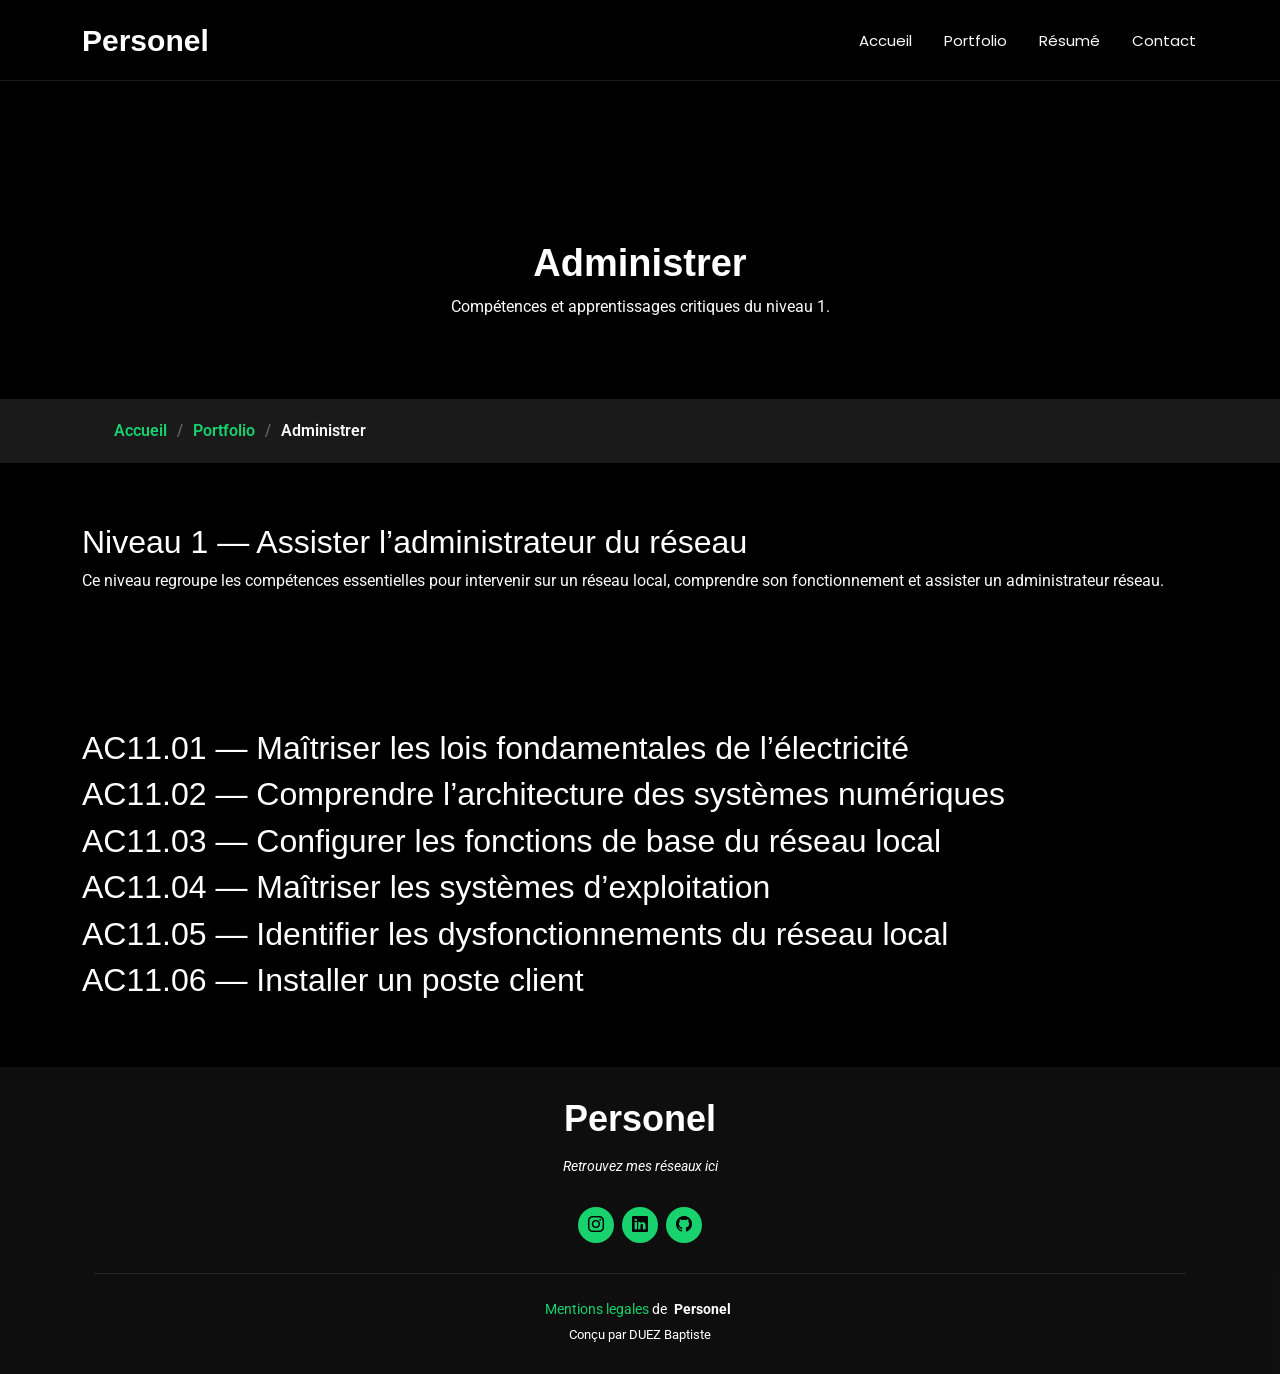
==== administrer.html @ 4b0903d9 "mise en page de administre" ====
<!DOCTYPE html>
<html lang="fr">

<head>
  <meta charset="utf-8" />
  <meta content="width=device-width, initial-scale=1.0" name="viewport" />
  <title>Administrer - Personel</title>
  <meta name="description" content="Administrer du site Personal" />
  <meta name="keywords" content="Administrer, legal, personal" />

  <!-- Favicons -->
  <link href="assets/img/favicon.png" rel="icon" />
  <link href="assets/img/apple-touch-icon.png" rel="apple-touch-icon" />

  <!-- Fonts -->
  <link href="https://fonts.googleapis.com" rel="preconnect" />
  <link href="https://fonts.gstatic.com" rel="preconnect" crossorigin />
  <link
    href="https://fonts.googleapis.com/css2?family=Roboto:ital,wght@0,100;0,300;0,400;0,500;0,700;0,900;1,100;1,300;1,400;1,500;1,700;1,900&family=Poppins:ital,wght@0,100;0,200;0,300;0,400;0,500;0,600;0,700;0,800;0,900&display=swap"
    rel="stylesheet"
  />

  <!-- Vendor CSS Files -->
  <link href="assets/vendor/bootstrap/css/bootstrap.min.css" rel="stylesheet" />
  <link href="assets/vendor/bootstrap-icons/bootstrap-icons.css" rel="stylesheet" />
  <link href="assets/vendor/aos/aos.css" rel="stylesheet" />
  <link href="assets/vendor/swiper/swiper-bundle.min.css" rel="stylesheet" />
  <link href="assets/vendor/glightbox/css/glightbox.min.css" rel="stylesheet" />

  <!-- Main CSS File -->
  <link href="assets/css/main.css" rel="stylesheet" />
</head>

<body class="starter-page-page">
  <header id="header" class="header d-flex align-items-center fixed-top">
    <div class="container-fluid container-xl position-relative d-flex align-items-center justify-content-between">
      <a href="index.html" class="logo d-flex align-items-center">
        <!-- <img src="assets/img/logo.webp" alt=""> -->
        <h1 class="sitename">Personel</h1>
      </a>

      <nav id="navmenu" class="navmenu">
        <ul>
          <li><a href="index.html">Accueil</a></li>
          <li><a href="portfolio1.html">Portfolio</a></li>
          <li><a href="resume.html">Résumé</a></li>         
          <li><a href="contact.html">Contact</a></li>

        </ul>
        <i class="mobile-nav-toggle d-xl-none bi bi-list"></i>
      </nav>
    </div>
  </header>

<main class="main" style="margin-top: 80px;">
  <div class="page-title" data-aos="fade">
    <div class="heading">
      <div class="container">
        <div class="row d-flex justify-content-center text-center">
          <div class="col-lg-8">
            <h1>Administrer</h1>
            <p class="mb-0">
              Compétences et apprentissages critiques du niveau 1.
            </p>
          </div>
        </div>
      </div>
    </div>

    <nav class="breadcrumbs">
      <div class="container">
        <ol>
          <li><a href="index.html">Accueil</a></li>
          <li><a href="portfolio1.html">Portfolio</a></li>
          <li class="current">Administrer</li>
        </ol>
      </div>
    </nav>
  </div>

  <div class="container">

    <!-- NIVEAU -->
    <div class="section">
      <h2>Niveau 1 — Assister l’administrateur du réseau</h2>
      <p>
        Ce niveau regroupe les compétences essentielles pour intervenir sur un réseau local,
        comprendre son fonctionnement et assister un administrateur réseau.
      </p>
    </div>

    <!-- AC11.01 -->
    <div class="section">
      <h2 class="ac-title" data-target="ac11-01">AC11.01 — Maîtriser les lois fondamentales de l’électricité</h2>
      <div id="ac11-01" class="ac-content">
  <div class="row">
    <div class="col-md-4 mb-3">
      <div style="background:#343434;color:white;padding:20px;border-radius:12px;">
        <h5>⚡ Ce que j’ai fait</h5>
        <p>Étude des lois d’Ohm et de Kirchhoff en TP avec multimètre.</p>
      </div>
    </div>
    <div class="col-md-4 mb-3">
      <div style="background:#343434;color:white;padding:20px;border-radius:12px;">
        <h5>🛠️ Comment je l'ai fait ?</h5>
        <p>Manipulations en TP + exercices pratiques.</p>
      </div>
    </div>
    <div class="col-md-4 mb-3">
      <div style="background:#343434;color:white;padding:20px;border-radius:12px;">
        <h5>🎯 Pourquoi je l'ai fait ?</h5>
        <p>Comprendre les bases électriques des équipements réseau.</p>
      </div>
    </div>
    <div class="col-md-4 mb-3">
      <div style="background:#343434;color:white;padding:20px;border-radius:12px;">
        <h5>⚠️ Mes difficultés</h5>
        <p>Unités et circuits complexes.</p>
      </div>
    </div>
    <div class="col-md-4 mb-3">
      <div style="background:#343434;color:white;padding:20px;border-radius:12px;">
        <h5>💡 Ce que j'ai appris</h5>
        <p>Faire plus de schémas avant les mesures.</p>
      </div>
    </div>
    <div class="col-md-4 mb-3">
      <div style="background:#343434 ;color:white;padding:20px;border-radius:12px;">
        <h5>🔄 Amélioration</h5>
        <p>Faire plus de schémas avant les mesures.</p>
      </div>
    </div>
  </div>
</div>
      <h2 class="ac-title" data-target="ac11-02">AC11.02 — Comprendre l’architecture des systèmes numériques</h2>
      <div id="ac11-02" class="ac-content">
        <div class="row">
    <div class="col-md-4 mb-3">
      <div style="background:#343434;color:white;padding:20px;border-radius:12px;">
        <h5>⚡ Ce que j’ai fait</h5>
        <p>Étude des lois d’Ohm et de Kirchhoff en TP avec multimètre.</p>
      </div>
    </div>
    <div class="col-md-4 mb-3">
      <div style="background:#343434;color:white;padding:20px;border-radius:12px;">
        <h5>🛠️ Comment je l'ai fait ?</h5>
        <p>Manipulations en TP + exercices pratiques.</p>
      </div>
    </div>
    <div class="col-md-4 mb-3">
      <div style="background:#343434;color:white;padding:20px;border-radius:12px;">
        <h5>🎯 Pourquoi je l'ai fait ?</h5>
        <p>Comprendre les bases électriques des équipements réseau.</p>
      </div>
    </div>
    <div class="col-md-4 mb-3">
      <div style="background:#343434;color:white;padding:20px;border-radius:12px;">
        <h5>⚠️ Mes difficultés</h5>
        <p>Unités et circuits complexes.</p>
      </div>
    </div>
    <div class="col-md-4 mb-3">
      <div style="background:#343434;color:white;padding:20px;border-radius:12px;">
        <h5>💡 Ce que j'ai appris</h5>
        <p>Faire plus de schémas avant les mesures.</p>
      </div>
    </div>
    <div class="col-md-4 mb-3">
      <div style="background:#343434 ;color:white;padding:20px;border-radius:12px;">
        <h5>🔄 Amélioration</h5>
        <p>Faire plus de schémas avant les mesures.</p>
      </div>
    </div>
  </div>
      </div>
       <h2 class="ac-title" data-target="ac11-03">AC11.03 — Configurer les fonctions de base du réseau local</h2>
      <div id="ac11-03" class="ac-content">
        <p>
          Configuration d’un réseau local simple : adressage IP, DHCP, DNS, switchs, VLANs et connectivité.
        </p>
      </div>
      <h2 class="ac-title" data-target="ac11-04">AC11.04 — Maîtriser les systèmes d’exploitation</h2>
      <div id="ac11-04" class="ac-content">
        <p>
          Comprendre les rôles fondamentaux des systèmes d’exploitation (Windows, Linux) pour les configurer
          et les administrer dans un contexte réseau.
        </p>
      </div>
      <h2 class="ac-title" data-target="ac11-05">AC11.05 — Identifier les dysfonctionnements du réseau local</h2>
      <div id="ac11-05" class="ac-content">
        <p>
          Diagnostiquer les problèmes courants : perte de connectivité, mauvaise configuration IP, panne matérielle,
          problème de câblage, etc.
        </p>
      </div>
      <h2 class="ac-title" data-target="ac11-06">AC11.06 — Installer un poste client</h2>
      <div id="ac11-06" class="ac-content">
        <p>
          Installation d’un OS, configuration réseau, intégration dans un domaine, installation des logiciels
          et rédaction d’une procédure claire.
        </p>
      </div>
    </div>
    </div>
  </div>
</main>



  <footer id="footer" class="footer dark-background">
    <div class="container">
      <h3 class="sitename">Personel</h3>
      <p>Retrouvez mes réseaux ici</p>
      <div class="social-links d-flex justify-content-center">

        <a href="https://www.instagram.com/bapt3340/?igsh=cGdwMTJibDRyNnVz&utm_source=qr"><i class="bi bi-instagram"></i></a>

        <a href="https://www.linkedin.com/in/baptiste-duez-33872a397/?skipRedirect=true"><i class="bi bi-linkedin"></i></a>

        <a href="https://github.com/baptiste-duez"><i class="bi bi-github"></i></a>

      </div>
      <div class="container">
        <div class="copyright">
          <span><a href="mention_legals.html">Mentions legales</a></span> de <strong class="px-1 sitename">Personel</strong>
        </div>
        <div class="credits">
         
          Conçu par DUEZ Baptiste 
        </div>
      </div>
    </div>
  </footer>

  <!-- Scroll Top -->
  <a href="#" id="scroll-top" class="scroll-top d-flex align-items-center justify-content-center"><i class="bi bi-arrow-up-short"></i></a>

  <!-- Preloader -->
  <div id="preloader"></div>

  <!-- Vendor JS Files -->
  <script src="assets/vendor/bootstrap/js/bootstrap.bundle.min.js"></script>
  <script src="assets/vendor/php-email-form/validate.js"></script>
  <script src="assets/vendor/aos/aos.js"></script>
  <script src="assets/vendor/typed.js/typed.umd.js"></script>
  <script src="assets/vendor/purecounter/purecounter_vanilla.js"></script>
  <script src="assets/vendor/waypoints/noframework.waypoints.js"></script>
  <script src="assets/vendor/swiper/swiper-bundle.min.js"></script>
  <script src="assets/vendor/glightbox/js/glightbox.min.js"></script>
  <script src="assets/vendor/imagesloaded/imagesloaded.pkgd.min.js"></script>
  <script src="assets/vendor/isotope-layout/isotope.pkgd.min.js"></script>

  <!-- Main JS File -->
  <script src="assets/js/main.js"></script>
  <script>
  document.querySelectorAll('.ac-title').forEach(title => {
    title.addEventListener('click', () => {
      const target = document.getElementById(title.dataset.target);

      // Ferme tous les autres
      document.querySelectorAll('.ac-content').forEach(content => {
        if (content !== target) content.style.display = 'none';
      });

      // Ouvre / ferme celui cliqué
      target.style.display = (target.style.display === 'block') ? 'none' : 'block';
    });
  });
</script>


</body>

</html>
---- assets/css/main.css ----
/**
* Template Name: Personal
* Template URL: https://bootstrapmade.com/personal-free-resume-bootstrap-template/
* Updated: Mar 05 2025 with Bootstrap v5.3.3
* Author: BootstrapMade.com
* License: https://bootstrapmade.com/license/
*/

/*--------------------------------------------------------------
# Font & Color Variables
# Help: https://bootstrapmade.com/color-system/
--------------------------------------------------------------*/
/* Fonts */
:root {
  --default-font: "Roboto",  system-ui, -apple-system, "Segoe UI", Roboto, "Helvetica Neue", Arial, "Noto Sans", "Liberation Sans", sans-serif, "Apple Color Emoji", "Segoe UI Emoji", "Segoe UI Symbol", "Noto Color Emoji";
  --heading-font: "Raleway",  sans-serif;
  --nav-font: "Poppins",  sans-serif;
}

/* Global Colors - The following color variables are used throughout the website. Updating them here will change the color scheme of the entire website */
:root { 
  --background-color: #000000; /* Background color for the entire website, including individual sections */
  --default-color: #fafafa; /* Default color used for the majority of the text content across the entire website */
  --heading-color: #ffffff; /* Color for headings, subheadings and title throughout the website */
  --accent-color: #18d26e; /* Accent color that represents your brand on the website. It's used for buttons, links, and other elements that need to stand out */
  --surface-color: #1a1a1a; /* The surface color is used as a background of boxed elements within sections, such as cards, icon boxes, or other elements that require a visual separation from the global background. */
  --contrast-color: #000000; /* Contrast color for text, ensuring readability against backgrounds of accent, heading, or default colors. */
}

/* Nav Menu Colors - The following color variables are used specifically for the navigation menu. They are separate from the global colors to allow for more customization options */
:root {
  --nav-color: #fafafa;  /* The default color of the main navmenu links */
  --nav-hover-color: #18d26e; /* Applied to main navmenu links when they are hovered over or active */
  --nav-mobile-background-color: #1a1a1a; /* Used as the background color for mobile navigation menu */
  --nav-dropdown-background-color: #1a1a1a; /* Used as the background color for dropdown items that appear when hovering over primary navigation items */
  --nav-dropdown-color: #fafafa; /* Used for navigation links of the dropdown items in the navigation menu. */
  --nav-dropdown-hover-color: #18d26e; /* Similar to --nav-hover-color, this color is applied to dropdown navigation links when they are hovered over. */
}

/* Color Presets - These classes override global colors when applied to any section or element, providing reuse of the sam color scheme. */

.light-background {
  --background-color: #1a1a1a;
  --surface-color: #343434;
}

.dark-background {
  --background-color: rgba(15, 15, 15, 0.975);
  --default-color: #ffffff;
  --heading-color: #ffffff;
  --surface-color: #292929f9;
  --contrast-color: #000000;
}

/* Smooth scroll */
:root {
  scroll-behavior: smooth;
}

/*--------------------------------------------------------------
# General Styling & Shared Classes
--------------------------------------------------------------*/
body {
  color: var(--default-color);
  background-color: var(--background-color);
  font-family: var(--default-font);
}

a {
  color: var(--accent-color);
  text-decoration: none;
  transition: 0.3s;
}

a:hover {
  color: color-mix(in srgb, var(--accent-color), transparent 25%);
  text-decoration: none;
}

h1,
h2,
h3,
h4,
h5,
h6 {
  color: var(--heading-color);
  font-family: var(--heading-font);
}

/* PHP Email Form Messages
------------------------------*/
.php-email-form .error-message {
  display: none;
  background: #df1529;
  color: #ffffff;
  text-align: left;
  padding: 15px;
  margin-bottom: 24px;
  font-weight: 600;
}

.php-email-form .sent-message {
  display: none;
  color: #ffffff;
  background: #059652;
  text-align: center;
  padding: 15px;
  margin-bottom: 24px;
  font-weight: 600;
}

.php-email-form .loading {
  display: none;
  background: var(--surface-color);
  text-align: center;
  padding: 15px;
  margin-bottom: 24px;
}

.php-email-form .loading:before {
  content: "";
  display: inline-block;
  border-radius: 50%;
  width: 24px;
  height: 24px;
  margin: 0 10px -6px 0;
  border: 3px solid var(--accent-color);
  border-top-color: var(--surface-color);
  animation: php-email-form-loading 1s linear infinite;
}

@keyframes php-email-form-loading {
  0% {
    transform: rotate(0deg);
  }

  100% {
    transform: rotate(360deg);
  }
}

/*--------------------------------------------------------------
# Global Header
--------------------------------------------------------------*/
.header {
  --background-color: rgba(0, 0, 0, 0);
  color: var(--default-color);
  background-color: var(--background-color);
  padding: 15px 0;
  transition: all 0.5s;
  z-index: 997;
}

.header .logo {
  line-height: 1;
}

.header .logo img {
  max-height: 32px;
  margin-right: 8px;
}

.header .logo h1 {
  font-size: 30px;
  margin: 0;
  font-weight: 700;
  color: var(--heading-color);
}

.scrolled .header {
  box-shadow: 0px 0 18px rgba(0, 0, 0, 0.1);
}

/* Global Header on Scroll
------------------------------*/
.scrolled .header {
  --background-color: rgba(0, 0, 0, 0.8);
}

/*--------------------------------------------------------------
# Navigation Menu
--------------------------------------------------------------*/
/* Desktop Navigation */
@media (min-width: 1200px) {
  .navmenu {
    padding: 0;
  }

  .navmenu ul {
    margin: 0;
    padding: 0;
    display: flex;
    list-style: none;
    align-items: center;
  }

  .navmenu li {
    position: relative;
  }

  .navmenu>ul>li {
    white-space: nowrap;
    padding: 15px 14px;
  }

  .navmenu>ul>li:last-child {
    padding-right: 0;
  }

  .navmenu a,
  .navmenu a:focus {
    color: var(--nav-color);
    font-size: 15px;
    padding: 0 2px;
    font-family: var(--nav-font);
    font-weight: 400;
    display: flex;
    align-items: center;
    justify-content: space-between;
    white-space: nowrap;
    transition: 0.3s;
    position: relative;
  }

  .navmenu a i,
  .navmenu a:focus i {
    font-size: 12px;
    line-height: 0;
    margin-left: 5px;
    transition: 0.3s;
  }

  .navmenu>ul>li>a:before {
    content: "";
    position: absolute;
    height: 2px;
    bottom: -6px;
    left: 0;
    background-color: var(--nav-hover-color);
    visibility: hidden;
    width: 0px;
    transition: all 0.3s ease-in-out 0s;
  }

  .navmenu a:hover:before,
  .navmenu li:hover>a:before,
  .navmenu .active:before {
    visibility: visible;
    width: 25px;
  }

  .navmenu li:hover>a,
  .navmenu .active,
  .navmenu .active:focus {
    color: var(--nav-hover-color);
  }

  .navmenu .dropdown ul {
    margin: 0;
    padding: 10px 0;
    background: var(--nav-dropdown-background-color);
    display: block;
    position: absolute;
    visibility: hidden;
    left: 14px;
    top: 130%;
    opacity: 0;
    transition: 0.3s;
    border-radius: 4px;
    z-index: 99;
    box-shadow: 0px 0px 30px rgba(0, 0, 0, 0.1);
  }

  .navmenu .dropdown ul li {
    min-width: 200px;
  }

  .navmenu .dropdown ul a {
    padding: 10px 20px;
    font-size: 15px;
    text-transform: none;
    color: var(--nav-dropdown-color);
  }

  .navmenu .dropdown ul a i {
    font-size: 12px;
  }

  .navmenu .dropdown ul a:hover,
  .navmenu .dropdown ul .active:hover,
  .navmenu .dropdown ul li:hover>a {
    color: var(--nav-dropdown-hover-color);
  }

  .navmenu .dropdown:hover>ul {
    opacity: 1;
    top: 100%;
    visibility: visible;
  }

  .navmenu .dropdown .dropdown ul {
    top: 0;
    left: -90%;
    visibility: hidden;
  }

  .navmenu .dropdown .dropdown:hover>ul {
    opacity: 1;
    top: 0;
    left: -100%;
    visibility: visible;
  }
}

/* Mobile Navigation */
@media (max-width: 1199px) {
  .mobile-nav-toggle {
    color: var(--nav-color);
    font-size: 28px;
    line-height: 0;
    margin-right: 10px;
    cursor: pointer;
    transition: color 0.3s;
  }

  .navmenu {
    padding: 0;
    z-index: 9997;
  }

  .navmenu ul {
    display: none;
    list-style: none;
    position: absolute;
    inset: 60px 20px 20px 20px;
    padding: 10px 0;
    margin: 0;
    border-radius: 6px;
    background-color: var(--nav-mobile-background-color);
    border: 1px solid color-mix(in srgb, var(--default-color), transparent 90%);
    box-shadow: none;
    overflow-y: auto;
    transition: 0.3s;
    z-index: 9998;
  }

  .navmenu a,
  .navmenu a:focus {
    color: var(--nav-dropdown-color);
    padding: 10px 20px;
    font-family: var(--nav-font);
    font-size: 17px;
    font-weight: 500;
    display: flex;
    align-items: center;
    justify-content: space-between;
    white-space: nowrap;
    transition: 0.3s;
  }

  .navmenu a i,
  .navmenu a:focus i {
    font-size: 12px;
    line-height: 0;
    margin-left: 5px;
    width: 30px;
    height: 30px;
    display: flex;
    align-items: center;
    justify-content: center;
    border-radius: 50%;
    transition: 0.3s;
    background-color: color-mix(in srgb, var(--accent-color), transparent 90%);
  }

  .navmenu a i:hover,
  .navmenu a:focus i:hover {
    background-color: var(--accent-color);
    color: var(--contrast-color);
  }

  .navmenu a:hover,
  .navmenu .active,
  .navmenu .active:focus {
    color: var(--nav-dropdown-hover-color);
  }

  .navmenu .active i,
  .navmenu .active:focus i {
    background-color: var(--accent-color);
    color: var(--contrast-color);
    transform: rotate(180deg);
  }

  .navmenu .dropdown ul {
    position: static;
    display: none;
    z-index: 99;
    padding: 10px 0;
    margin: 10px 20px;
    background-color: var(--nav-dropdown-background-color);
    transition: all 0.5s ease-in-out;
  }

  .navmenu .dropdown ul ul {
    background-color: rgba(33, 37, 41, 0.1);
  }

  .navmenu .dropdown>.dropdown-active {
    display: block;
    background-color: rgba(33, 37, 41, 0.03);
  }

  .mobile-nav-active {
    overflow: hidden;
  }

  .mobile-nav-active .mobile-nav-toggle {
    color: #fff;
    position: absolute;
    font-size: 32px;
    top: 15px;
    right: 15px;
    margin-right: 0;
    z-index: 9999;
  }

  .mobile-nav-active .navmenu {
    position: fixed;
    overflow: hidden;
    inset: 0;
    background: rgba(33, 37, 41, 0.8);
    transition: 0.3s;
  }

  .mobile-nav-active .navmenu>ul {
    display: block;
  }
}

/*--------------------------------------------------------------
# Global Footer
--------------------------------------------------------------*/
.footer {
  color: var(--default-color);
  background-color: var(--background-color);
  font-size: 14px;
  text-align: center;
  padding: 30px 0;
  position: relative;
}

.footer h3 {
  font-size: 36px;
  font-weight: 700;
  position: relative;
  padding: 0;
  margin: 0 0 15px 0;
}

.footer p {
  font-size: 15;
  font-style: italic;
  padding: 0;
  margin: 0 0 30px 0;
}

.footer .social-links {
  margin: 0 0 30px 0;
}

.footer .social-links a {
  font-size: 16px;
  display: flex;
  align-items: center;
  justify-content: center;
  background: var(--accent-color);
  color: var(--contrast-color);
  line-height: 1;
  margin: 0 4px;
  border-radius: 50%;
  text-align: center;
  width: 36px;
  height: 36px;
  transition: 0.3s;
}

.footer .social-links a:hover {
  background: color-mix(in srgb, var(--accent-color), transparent 20%);
  text-decoration: none;
}

.footer .copyright {
  padding-top: 25px;
  border-top: 1px solid color-mix(in srgb, var(--default-color), transparent 90%);
}

.footer .credits {
  font-size: 13px;
  padding-top: 5px;
}

/*--------------------------------------------------------------
# Preloader
--------------------------------------------------------------*/
#preloader {
  position: fixed;
  inset: 0;
  z-index: 999999;
  overflow: hidden;
  background: var(--background-color);
  transition: all 0.6s ease-out;
}

#preloader:before {
  content: "";
  position: fixed;
  top: calc(50% - 30px);
  left: calc(50% - 30px);
  border: 6px solid #ffffff;
  border-color: var(--accent-color) transparent var(--accent-color) transparent;
  border-radius: 50%;
  width: 60px;
  height: 60px;
  animation: animate-preloader 1.5s linear infinite;
}

@keyframes animate-preloader {
  0% {
    transform: rotate(0deg);
  }

  100% {
    transform: rotate(360deg);
  }
}

/*--------------------------------------------------------------
# Scroll Top Button
--------------------------------------------------------------*/
.scroll-top {
  position: fixed;
  visibility: hidden;
  opacity: 0;
  right: 15px;
  bottom: -15px;
  z-index: 99999;
  background-color: var(--accent-color);
  width: 44px;
  height: 44px;
  border-radius: 50px;
  transition: all 0.4s;
}

.scroll-top i {
  font-size: 24px;
  color: var(--contrast-color);
  line-height: 0;
}

.scroll-top:hover {
  background-color: color-mix(in srgb, var(--accent-color), transparent 20%);
  color: var(--contrast-color);
}

.scroll-top.active {
  visibility: visible;
  opacity: 1;
  bottom: 15px;
}

/*--------------------------------------------------------------
# Disable aos animation delay on mobile devices
--------------------------------------------------------------*/
@media screen and (max-width: 768px) {
  [data-aos-delay] {
    transition-delay: 0 !important;
  }
}

/*--------------------------------------------------------------
# Global Page Titles & Breadcrumbs
--------------------------------------------------------------*/
.page-title {
  color: var(--default-color);
  background-color: var(--background-color);
  position: relative;
}

.page-title .heading {
  padding: 160px 0 80px 0;
  border-top: 1px solid color-mix(in srgb, var(--default-color), transparent 90%);
}

.page-title .heading h1 {
  font-size: 38px;
  font-weight: 700;
}

.page-title nav {
  background-color: color-mix(in srgb, var(--default-color), transparent 90%);
  padding: 20px 0;
}

.page-title nav ol {
  display: flex;
  flex-wrap: wrap;
  list-style: none;
  margin: 0;
  font-size: 16px;
  font-weight: 600;
}

.page-title nav ol li+li {
  padding-left: 10px;
}

.page-title nav ol li+li::before {
  content: "/";
  display: inline-block;
  padding-right: 10px;
  color: color-mix(in srgb, var(--default-color), transparent 70%);
}

/*--------------------------------------------------------------
# Global Sections
--------------------------------------------------------------*/
section,
.section {
  color: var(--default-color);
  background-color: var(--background-color);
  padding: 60px 0;
  scroll-margin-top: 100px;
  overflow: clip;
}

@media (max-width: 1199px) {

  section,
  .section {
    scroll-margin-top: 66px;
  }
}

/*--------------------------------------------------------------
# Global Section Titles
--------------------------------------------------------------*/
.section-title {
  padding-bottom: 60px;
  position: relative;
}

.section-title h2 {
  font-size: 14px;
  font-weight: 500;
  padding: 0;
  line-height: 1px;
  margin: 0;
  letter-spacing: 1.5px;
  text-transform: uppercase;
  color: color-mix(in srgb, var(--default-color), transparent 50%);
  position: relative;
}

.section-title h2::after {
  content: "";
  width: 120px;
  height: 1px;
  display: inline-block;
  background: var(--accent-color);
  margin: 4px 10px;
}

.section-title div {
  color: var(--heading-color);
  margin: 0;
  margin: 0;
  font-size: 28px;
  font-weight: 700;
  text-transform: uppercase;
  font-family: var(--heading-font);
}

/*--------------------------------------------------------------
# Hero Section
--------------------------------------------------------------*/
.hero {
  width: 100%;
  min-height: 100vh;
  position: relative;
  padding: 80px 0;
  display: flex;
  align-items: center;
  justify-content: center;
}

.hero img {
  position: absolute;
  inset: 0;
  display: block;
  width: 100%;
  height: 100%;
  object-fit: cover;
  z-index: 1;
}

.hero .container {
  position: relative;
  z-index: 3;
}

.hero h2 {
  margin: 0;
  font-size: 64px;
  font-weight: 700;
}

.hero p {
  margin: 5px 0 0 0;
  font-size: 26px;
}

.hero p span {
  letter-spacing: 1px;
  border-bottom: 2px solid var(--accent-color);
}

.hero .social-links {
  margin-top: 25px;
}

.hero .social-links a {
  background-color: color-mix(in srgb, var(--default-color), transparent 90%);
  color: var(--default-color);
  font-size: 14px;
  width: 40px;
  height: 40px;
  border-radius: 50px;
  display: inline-flex;
  align-items: center;
  justify-content: center;
  margin-right: 20px;
  transition: 0.3s;
}

.hero .social-links a:hover {
  background-color: var(--accent-color);
}

@media (max-width: 768px) {
  .hero h2 {
    font-size: 32px;
  }

  .hero p {
    font-size: 20px;
  }
}

/*--------------------------------------------------------------
# About Section
--------------------------------------------------------------*/
.about .content h2 {
  font-weight: 700;
  font-size: 24px;
}

.about .content ul {
  list-style: none;
  padding: 0;
}

.about .content ul li {
  margin-bottom: 20px;
  display: flex;
  align-items: center;
}

.about .content ul strong {
  margin-right: 10px;
}

.about .content ul i {
  font-size: 16px;
  margin-right: 5px;
  color: var(--accent-color);
  line-height: 0;
}

/*--------------------------------------------------------------
# Stats Section
--------------------------------------------------------------*/
.stats i {
  background-color: var(--surface-color);
  color: var(--accent-color);
  box-shadow: 0px 2px 25px rgba(0, 0, 0, 0.1);
  width: 54px;
  height: 54px;
  font-size: 24px;
  border-radius: 50px;
  border: 2px solid var(--background-color);
  display: inline-flex;
  align-items: center;
  justify-content: center;
  position: relative;
  z-index: 1;
}

.stats .stats-item {
  background-color: var(--surface-color);
  margin-top: -27px;
  padding: 30px 30px 25px 30px;
  width: 100%;
  position: relative;
  text-align: center;
  box-shadow: 0px 2px 35px rgba(0, 0, 0, 0.1);
  border-radius: 4px;
  z-index: 0;
}

.stats .stats-item span {
  font-size: 36px;
  display: block;
  font-weight: 700;
  color: color-mix(in srgb, var(--default-color), transparent 20%);
}

.stats .stats-item p {
  padding: 0;
  margin: 0;
  font-family: var(--heading-font);
  font-size: 16px;
}

/*--------------------------------------------------------------
# Skills Section
--------------------------------------------------------------*/
.skills .progress {
  height: 60px;
  display: block;
  background: none;
  border-radius: 0;
}

.skills .progress .skill {
  color: var(--heading-color);
  padding: 0;
  margin: 0 0 6px 0;
  text-transform: uppercase;
  display: block;
  font-weight: 600;
  font-family: var(--heading-font);
}

.skills .progress .skill .val {
  float: right;
  font-style: normal;
}

.skills .progress-bar-wrap {
  background: color-mix(in srgb, var(--default-color), transparent 90%);
  height: 10px;
}

.skills .progress-bar {
  width: 1px;
  height: 10px;
  transition: 0.9s;
  background-color: var(--accent-color);
}

/*--------------------------------------------------------------
# Interests Section
--------------------------------------------------------------*/
.interests .features-item {
  background-color: var(--surface-color);
  display: flex;
  align-items: center;
  padding: 20px;
  transition: 0.3s;
  border: 1px solid color-mix(in srgb, var(--default-color), transparent 90%);
  position: relative;
}

.interests .features-item i {
  font-size: 32px;
  padding-right: 10px;
  line-height: 0;
}

.interests .features-item h3 {
  font-weight: 700;
  margin: 0;
  padding: 0;
  line-height: 1;
  font-size: 16px;
}

.interests .features-item h3 a {
  color: var(--heading-color);
  transition: 0.3s;
}

.interests .features-item:hover {
  border-color: var(--accent-color);
}

.interests .features-item:hover h3 a {
  color: var(--accent-color);
}

/*--------------------------------------------------------------
# Testimonials Section
--------------------------------------------------------------*/
.testimonials .testimonials-carousel,
.testimonials .testimonials-slider {
  overflow: hidden;
}

.testimonials .testimonial-item {
  box-sizing: content-box;
  min-height: 320px;
}

.testimonials .testimonial-item .testimonial-img {
  width: 90px;
  border-radius: 50%;
  margin: -40px 0 0 40px;
  position: relative;
  z-index: 2;
  border: 6px solid var(--background-color);
}

.testimonials .testimonial-item h3 {
  font-size: 18px;
  font-weight: bold;
  margin: 10px 0 5px 45px;
}

.testimonials .testimonial-item h4 {
  font-size: 14px;
  color: color-mix(in srgb, var(--default-color), transparent 20%);
  margin: 0 0 0 45px;
}

.testimonials .testimonial-item .quote-icon-left,
.testimonials .testimonial-item .quote-icon-right {
  color: color-mix(in srgb, var(--accent-color), transparent 50%);
  font-size: 26px;
  line-height: 0;
}

.testimonials .testimonial-item .quote-icon-left {
  display: inline-block;
  left: -5px;
  position: relative;
}

.testimonials .testimonial-item .quote-icon-right {
  display: inline-block;
  right: -5px;
  position: relative;
  top: 10px;
  transform: scale(-1, -1);
}

.testimonials .testimonial-item p {
  font-style: italic;
  margin: 0 15px 0 15px;
  padding: 20px 20px 60px 20px;
  background: var(--surface-color);
  border-radius: 6px;
  position: relative;
  z-index: 1;
}

.testimonials .swiper-wrapper {
  height: auto;
}

.testimonials .swiper-pagination {
  margin-top: 20px;
  position: relative;
}

.testimonials .swiper-pagination .swiper-pagination-bullet {
  width: 12px;
  height: 12px;
  background-color: var(--background-color);
  opacity: 1;
  border: 1px solid var(--accent-color);
}

.testimonials .swiper-pagination .swiper-pagination-bullet-active {
  background-color: var(--accent-color);
}

/*--------------------------------------------------------------
# Resume Section
--------------------------------------------------------------*/
.resume .resume-title {
  color: var(--heading-color);
  font-size: 26px;
  font-weight: 700;
  margin-top: 20px;
  margin-bottom: 20px;
}

.resume .resume-item {
  padding: 0 0 20px 20px;
  margin-top: -2px;
  border-left: 2px solid var(--accent-color);
  position: relative;
}

.resume .resume-item h4 {
  line-height: 18px;
  font-size: 18px;
  font-weight: 600;
  text-transform: uppercase;
  color: color-mix(in srgb, var(--default-color), transparent 20%);
  margin-bottom: 10px;
}

.resume .resume-item h5 {
  font-size: 16px;
  padding: 5px 15px;
  display: inline-block;
  font-weight: 600;
  margin-bottom: 10px;
}

.resume .resume-item ul {
  padding-left: 20px;
}

.resume .resume-item ul li {
  padding-bottom: 10px;
}

.resume .resume-item:last-child {
  padding-bottom: 0;
}

.resume .resume-item::before {
  content: "";
  position: absolute;
  width: 16px;
  height: 16px;
  border-radius: 50px;
  left: -9px;
  top: 0;
  background: var(--background-color);
  border: 2px solid var(--accent-color);
}

/*--------------------------------------------------------------
# Services Section
--------------------------------------------------------------*/
.services .service-item {
  background-color: var(--surface-color);
  text-align: center;
  padding: 80px 20px;
  transition: all ease-in-out 0.3s;
  height: 100%;
}

.services .service-item .icon {
  margin: 0 auto;
  width: 64px;
  height: 64px;
  background: var(--accent-color);
  border-radius: 4px;
  display: flex;
  align-items: center;
  justify-content: center;
  margin-bottom: 20px;
  transition: 0.3s;
  transform-style: preserve-3d;
}

.services .service-item .icon i {
  color: var(--contrast-color);
  font-size: 28px;
  transition: ease-in-out 0.3s;
}

.services .service-item .icon::before {
  position: absolute;
  content: "";
  left: -8px;
  top: -8px;
  height: 100%;
  width: 100%;
  background: color-mix(in srgb, var(--accent-color), transparent 80%);
  border-radius: 5px;
  transition: all 0.3s ease-out 0s;
  transform: translateZ(-1px);
}

.services .service-item h3 {
  font-weight: 700;
  margin: 10px 0 15px 0;
  font-size: 22px;
}

.services .service-item p {
  line-height: 24px;
  font-size: 14px;
  margin-bottom: 0;
}

.services .service-item:hover {
  background: var(--accent-color);
  border-color: var(--accent-color);
}

.services .service-item:hover .icon {
  background: var(--surface-color);
}

.services .service-item:hover .icon i {
  color: var(--accent-color);
}

.services .service-item:hover .icon::before {
  background: color-mix(in srgb, var(--background-color), transparent 70%);
}

.services .service-item:hover h3,
.services .service-item:hover p {
  color: var(--contrast-color);
}

/*--------------------------------------------------------------
# Service Details Section
--------------------------------------------------------------*/
.service-details .services-list {
  background-color: var(--surface-color);
  padding: 10px 30px;
  border: 1px solid color-mix(in srgb, var(--default-color), transparent 90%);
  margin-bottom: 20px;
}

.service-details .services-list a {
  display: block;
  line-height: 1;
  padding: 8px 0 8px 15px;
  border-left: 3px solid color-mix(in srgb, var(--default-color), transparent 70%);
  margin: 20px 0;
  color: color-mix(in srgb, var(--default-color), transparent 20%);
  transition: 0.3s;
}

.service-details .services-list a.active {
  color: var(--heading-color);
  font-weight: 700;
  border-color: var(--accent-color);
}

.service-details .services-list a:hover {
  border-color: var(--accent-color);
}

.service-details .services-img {
  margin-bottom: 20px;
}

.service-details h3 {
  font-size: 26px;
  font-weight: 700;
}

.service-details h4 {
  font-size: 20px;
  font-weight: 700;
}

.service-details p {
  font-size: 15px;
}

.service-details ul {
  list-style: none;
  padding: 0;
  font-size: 15px;
}

.service-details ul li {
  padding: 5px 0;
  display: flex;
  align-items: center;
}

.service-details ul i {
  font-size: 20px;
  margin-right: 8px;
  color: var(--accent-color);
}

/*--------------------------------------------------------------
# Portfolio Section
--------------------------------------------------------------*/
.portfolio .portfolio-filters {
  padding: 0;
  margin: 0 auto 20px auto;
  list-style: none;
  text-align: center;
}

.portfolio .portfolio-filters li {
  cursor: pointer;
  display: inline-block;
  padding: 0;
  font-size: 18px;
  font-weight: 500;
  margin: 0 10px;
  line-height: 1;
  margin-bottom: 5px;
  transition: all 0.3s ease-in-out;
}

.portfolio .portfolio-filters li:hover,
.portfolio .portfolio-filters li.filter-active {
  color: var(--accent-color);
}

.portfolio .portfolio-filters li:first-child {
  margin-left: 0;
}

.portfolio .portfolio-filters li:last-child {
  margin-right: 0;
}

@media (max-width: 575px) {
  .portfolio .portfolio-filters li {
    font-size: 14px;
    margin: 0 5px;
  }
}

.portfolio .portfolio-content {
  position: relative;
  overflow: hidden;
}

.portfolio .portfolio-content img {
  transition: 0.3s;
}

.portfolio .portfolio-content .portfolio-info {
  opacity: 0;
  position: absolute;
  inset: 0;
  z-index: 3;
  transition: all ease-in-out 0.3s;
  background: rgba(0, 0, 0, 0.6);
  padding: 15px;
}

.portfolio .portfolio-content .portfolio-info h4 {
  font-size: 14px;
  padding: 5px 10px;
  font-weight: 400;
  color: #ffffff;
  display: inline-block;
  background-color: var(--accent-color);
}

.portfolio .portfolio-content .portfolio-info p {
  position: absolute;
  bottom: 10px;
  text-align: center;
  display: inline-block;
  left: 0;
  right: 0;
  font-size: 16px;
  font-weight: 600;
  color: rgba(255, 255, 255, 0.8);
}

.portfolio .portfolio-content .portfolio-info .preview-link,
.portfolio .portfolio-content .portfolio-info .details-link {
  position: absolute;
  left: calc(50% - 40px);
  font-size: 26px;
  top: calc(50% - 14px);
  color: #fff;
  transition: 0.3s;
  line-height: 1.2;
}

.portfolio .portfolio-content .portfolio-info .preview-link:hover,
.portfolio .portfolio-content .portfolio-info .details-link:hover {
  color: var(--accent-color);
}

.portfolio .portfolio-content .portfolio-info .details-link {
  left: 50%;
  font-size: 34px;
  line-height: 0;
}

.portfolio .portfolio-content:hover .portfolio-info {
  opacity: 1;
}

.portfolio .portfolio-content:hover img {
  transform: scale(1.1);
}

/*--------------------------------------------------------------
# Portfolio Details Section
--------------------------------------------------------------*/
.portfolio-details .portfolio-details-slider img {
  width: 100%;
}

.portfolio-details .portfolio-details-slider .swiper-pagination {
  margin-top: 20px;
  position: relative;
}

.portfolio-details .portfolio-details-slider .swiper-pagination .swiper-pagination-bullet {
  width: 12px;
  height: 12px;
  background-color: color-mix(in srgb, var(--default-color), transparent 85%);
  opacity: 1;
}

.portfolio-details .portfolio-details-slider .swiper-pagination .swiper-pagination-bullet-active {
  background-color: var(--accent-color);
}

.portfolio-details .portfolio-info {
  background-color: var(--surface-color);
  padding: 30px;
  box-shadow: 0px 0 30px rgba(0, 0, 0, 0.1);
}

.portfolio-details .portfolio-info h3 {
  font-size: 22px;
  font-weight: 700;
  margin-bottom: 20px;
  padding-bottom: 20px;
  border-bottom: 1px solid color-mix(in srgb, var(--default-color), transparent 85%);
}

.portfolio-details .portfolio-info ul {
  list-style: none;
  padding: 0;
  font-size: 15px;
}

.portfolio-details .portfolio-info ul li+li {
  margin-top: 10px;
}

.portfolio-details .portfolio-description {
  padding-top: 30px;
}

.portfolio-details .portfolio-description h2 {
  font-size: 26px;
  font-weight: 700;
  margin-bottom: 20px;
}

.portfolio-details .portfolio-description p {
  padding: 0;
  color: color-mix(in srgb, var(--default-color), transparent 30%);
}

/*--------------------------------------------------------------
# Starter Section Section
--------------------------------------------------------------*/
.starter-section {
  /* Add your styles here */
}

/*--------------------------------------------------------------
# Contact Section
--------------------------------------------------------------*/
.contact .info-item {
  box-shadow: 0px 0px 20px rgba(0, 0, 0, 0.1);
  padding: 20px 30px;
}

.contact .info-item .icon {
  color: var(--contrast-color);
  background-color: var(--accent-color);
  width: 56px;
  height: 56px;
  font-size: 24px;
  display: flex;
  justify-content: center;
  align-items: center;
  transition: all 0.3s ease-in-out;
  border-radius: 50%;
  margin-right: 15px;
}

.contact .info-item h3 {
  font-size: 18px;
  font-weight: 700;
  margin: 0 0 2px 0;
}

.contact .info-item p {
  padding: 0;
  margin-bottom: 0;
  font-size: 14px;
}

.contact .info-item .social-links a {
  font-size: 24px;
  display: inline-block;
  line-height: 1;
  margin: 4px 6px 0 0;
  transition: 0.3s;
  color: color-mix(in srgb, var(--default-color), transparent 50%);
}

.contact .info-item .social-links a:hover {
  color: var(--accent-color);
}

.contact .php-email-form {
  box-shadow: 0px 0px 20px rgba(0, 0, 0, 0.1);
  padding: 30px;
  margin-top: 30px;
}

@media (max-width: 575px) {
  .contact .php-email-form {
    padding: 20px;
  }
}

.contact .php-email-form input[type=text],
.contact .php-email-form input[type=email],
.contact .php-email-form textarea {
  color: var(--default-color);
  background-color: color-mix(in srgb, var(--background-color), transparent 50%);
  border-color: color-mix(in srgb, var(--default-color), transparent 80%);
  font-size: 14px;
  padding: 10px 15px;
  box-shadow: none;
  border-radius: 0;
}

.contact .php-email-form input[type=text]:focus,
.contact .php-email-form input[type=email]:focus,
.contact .php-email-form textarea:focus {
  border-color: var(--accent-color);
}

.contact .php-email-form input[type=text]::placeholder,
.contact .php-email-form input[type=email]::placeholder,
.contact .php-email-form textarea::placeholder {
  color: color-mix(in srgb, var(--default-color), transparent 70%);
}

.contact .php-email-form button[type=submit] {
  color: var(--contrast-color);
  background: var(--accent-color);
  border: 0;
  padding: 10px 30px;
  transition: 0.4s;
  border-radius: 50px;
}

.contact .php-email-form button[type=submit]:hover {
  background: color-mix(in srgb, var(--accent-color), transparent 20%);
}

.ac-content {
  display: none;
  padding: 10px 0;
  animation: fadeIn 0.3s ease-in-out;
}

.ac-title {
  cursor: pointer;
  transition: color 0.2s ease;
}

.ac-title:hover {
  color: #18d26e;
}

@keyframes fadeIn {
  from { opacity: 0; transform: translateY(-5px); }
  to { opacity: 1; transform: translateY(0); }
}
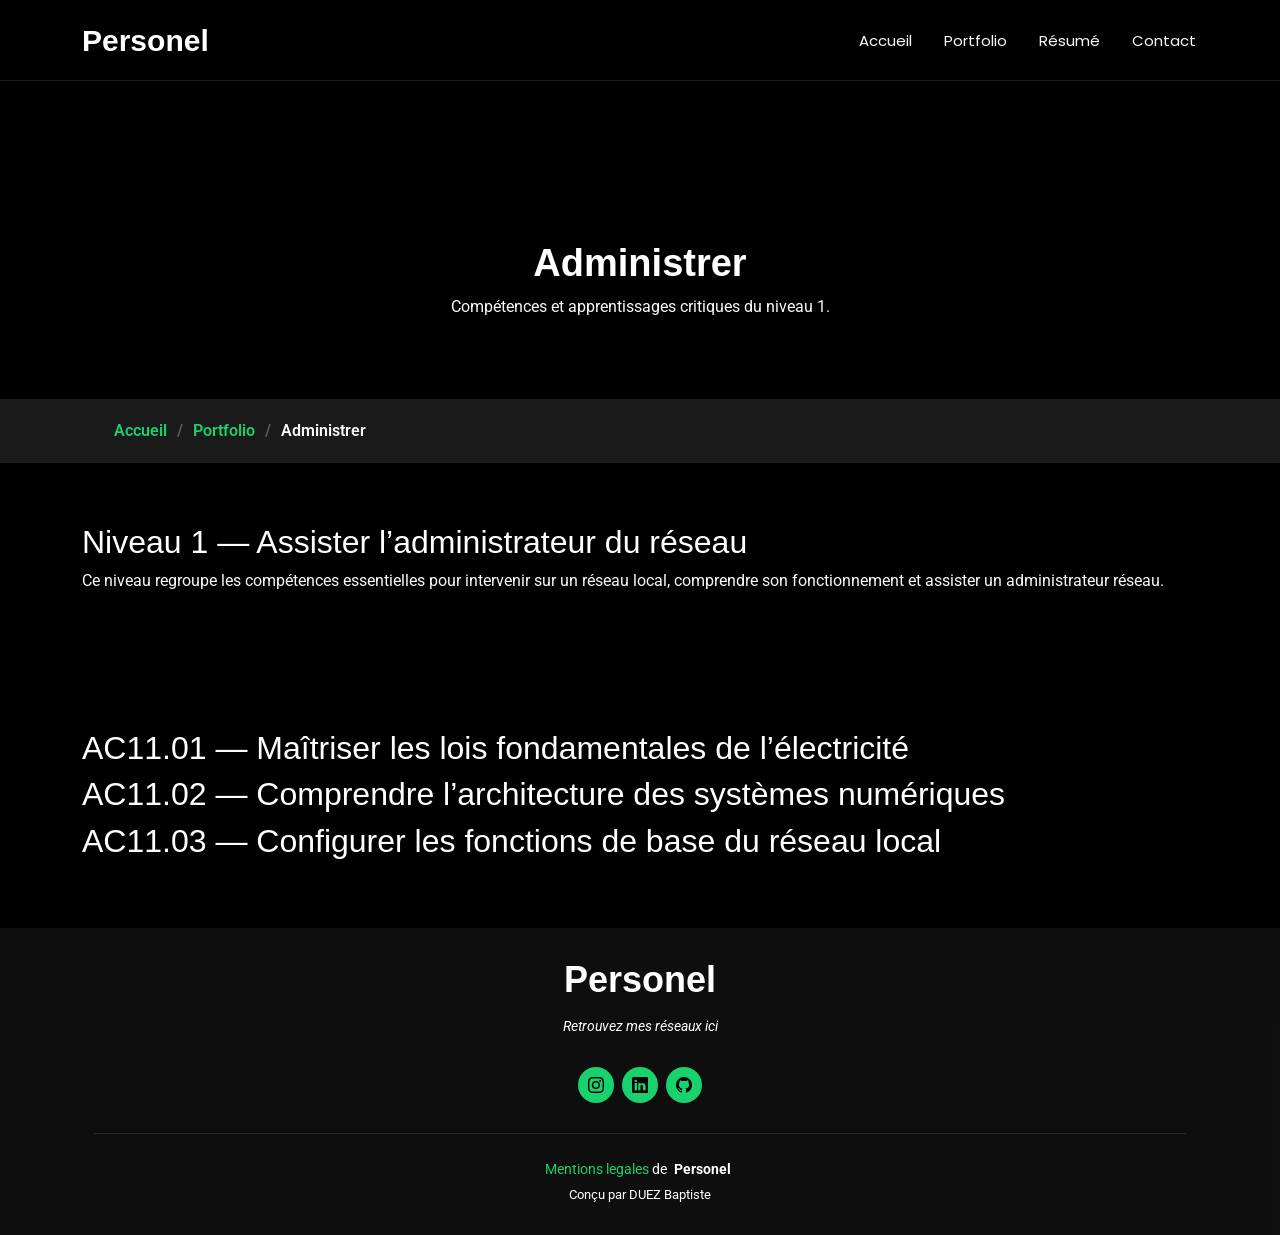
==== commit 2cc7bbc1: "mise en page de administre" ====
--- a/administrer.html
+++ b/administrer.html
@@ -175,30 +175,163 @@
       </div>
        <h2 class="ac-title" data-target="ac11-03">AC11.03 — Configurer les fonctions de base du réseau local</h2>
       <div id="ac11-03" class="ac-content">
-        <p>
-          Configuration d’un réseau local simple : adressage IP, DHCP, DNS, switchs, VLANs et connectivité.
-        </p>
+        <div class="row">
+    <div class="col-md-4 mb-3">
+      <div style="background:#343434;color:white;padding:20px;border-radius:12px;">
+        <h5>⚡ Ce que j’ai fait</h5>
+        <p>Étude des lois d’Ohm et de Kirchhoff en TP avec multimètre.</p>
+      </div>
+    </div>
+    <div class="col-md-4 mb-3">
+      <div style="background:#343434;color:white;padding:20px;border-radius:12px;">
+        <h5>🛠️ Comment je l'ai fait ?</h5>
+        <p>Manipulations en TP + exercices pratiques.</p>
+      </div>
+    </div>
+    <div class="col-md-4 mb-3">
+      <div style="background:#343434;color:white;padding:20px;border-radius:12px;">
+        <h5>🎯 Pourquoi je l'ai fait ?</h5>
+        <p>Comprendre les bases électriques des équipements réseau.</p>
+      </div>
+    </div>
+    <div class="col-md-4 mb-3">
+      <div style="background:#343434;color:white;padding:20px;border-radius:12px;">
+        <h5>⚠️ Mes difficultés</h5>
+        <p>Unités et circuits complexes.</p>
+      </div>
+    </div>
+    <div class="col-md-4 mb-3">
+      <div style="background:#343434;color:white;padding:20px;border-radius:12px;">
+        <h5>💡 Ce que j'ai appris</h5>
+        <p>Faire plus de schémas avant les mesures.</p>
+      </div>
+    </div>
+    <div class="col-md-4 mb-3">
+      <div style="background:#343434 ;color:white;padding:20px;border-radius:12px;">
+        <h5>🔄 Amélioration</h5>
+        <p>Faire plus de schémas avant les mesures.</p>
+      </div>
+    </div>
       </div>
       <h2 class="ac-title" data-target="ac11-04">AC11.04 — Maîtriser les systèmes d’exploitation</h2>
       <div id="ac11-04" class="ac-content">
-        <p>
-          Comprendre les rôles fondamentaux des systèmes d’exploitation (Windows, Linux) pour les configurer
-          et les administrer dans un contexte réseau.
-        </p>
+        <div class="row">
+    <div class="col-md-4 mb-3">
+      <div style="background:#343434;color:white;padding:20px;border-radius:12px;">
+        <h5>⚡ Ce que j’ai fait</h5>
+        <p>Étude des lois d’Ohm et de Kirchhoff en TP avec multimètre.</p>
+      </div>
+    </div>
+    <div class="col-md-4 mb-3">
+      <div style="background:#343434;color:white;padding:20px;border-radius:12px;">
+        <h5>🛠️ Comment je l'ai fait ?</h5>
+        <p>Manipulations en TP + exercices pratiques.</p>
+      </div>
+    </div>
+    <div class="col-md-4 mb-3">
+      <div style="background:#343434;color:white;padding:20px;border-radius:12px;">
+        <h5>🎯 Pourquoi je l'ai fait ?</h5>
+        <p>Comprendre les bases électriques des équipements réseau.</p>
+      </div>
+    </div>
+    <div class="col-md-4 mb-3">
+      <div style="background:#343434;color:white;padding:20px;border-radius:12px;">
+        <h5>⚠️ Mes difficultés</h5>
+        <p>Unités et circuits complexes.</p>
+      </div>
+    </div>
+    <div class="col-md-4 mb-3">
+      <div style="background:#343434;color:white;padding:20px;border-radius:12px;">
+        <h5>💡 Ce que j'ai appris</h5>
+        <p>Faire plus de schémas avant les mesures.</p>
+      </div>
+    </div>
+    <div class="col-md-4 mb-3">
+      <div style="background:#343434 ;color:white;padding:20px;border-radius:12px;">
+        <h5>🔄 Amélioration</h5>
+        <p>Faire plus de schémas avant les mesures.</p>
+      </div>
+    </div>
       </div>
       <h2 class="ac-title" data-target="ac11-05">AC11.05 — Identifier les dysfonctionnements du réseau local</h2>
       <div id="ac11-05" class="ac-content">
-        <p>
-          Diagnostiquer les problèmes courants : perte de connectivité, mauvaise configuration IP, panne matérielle,
-          problème de câblage, etc.
-        </p>
+        <div class="row">
+    <div class="col-md-4 mb-3">
+      <div style="background:#343434;color:white;padding:20px;border-radius:12px;">
+        <h5>⚡ Ce que j’ai fait</h5>
+        <p>Étude des lois d’Ohm et de Kirchhoff en TP avec multimètre.</p>
+      </div>
+    </div>
+    <div class="col-md-4 mb-3">
+      <div style="background:#343434;color:white;padding:20px;border-radius:12px;">
+        <h5>🛠️ Comment je l'ai fait ?</h5>
+        <p>Manipulations en TP + exercices pratiques.</p>
+      </div>
+    </div>
+    <div class="col-md-4 mb-3">
+      <div style="background:#343434;color:white;padding:20px;border-radius:12px;">
+        <h5>🎯 Pourquoi je l'ai fait ?</h5>
+        <p>Comprendre les bases électriques des équipements réseau.</p>
+      </div>
+    </div>
+    <div class="col-md-4 mb-3">
+      <div style="background:#343434;color:white;padding:20px;border-radius:12px;">
+        <h5>⚠️ Mes difficultés</h5>
+        <p>Unités et circuits complexes.</p>
+      </div>
+    </div>
+    <div class="col-md-4 mb-3">
+      <div style="background:#343434;color:white;padding:20px;border-radius:12px;">
+        <h5>💡 Ce que j'ai appris</h5>
+        <p>Faire plus de schémas avant les mesures.</p>
+      </div>
+    </div>
+    <div class="col-md-4 mb-3">
+      <div style="background:#343434 ;color:white;padding:20px;border-radius:12px;">
+        <h5>🔄 Amélioration</h5>
+        <p>Faire plus de schémas avant les mesures.</p>
+      </div>
+    </div>
       </div>
       <h2 class="ac-title" data-target="ac11-06">AC11.06 — Installer un poste client</h2>
       <div id="ac11-06" class="ac-content">
-        <p>
-          Installation d’un OS, configuration réseau, intégration dans un domaine, installation des logiciels
-          et rédaction d’une procédure claire.
-        </p>
+        <div class="row">
+    <div class="col-md-4 mb-3">
+      <div style="background:#343434;color:white;padding:20px;border-radius:12px;">
+        <h5>⚡ Ce que j’ai fait</h5>
+        <p>Étude des lois d’Ohm et de Kirchhoff en TP avec multimètre.</p>
+      </div>
+    </div>
+    <div class="col-md-4 mb-3">
+      <div style="background:#343434;color:white;padding:20px;border-radius:12px;">
+        <h5>🛠️ Comment je l'ai fait ?</h5>
+        <p>Manipulations en TP + exercices pratiques.</p>
+      </div>
+    </div>
+    <div class="col-md-4 mb-3">
+      <div style="background:#343434;color:white;padding:20px;border-radius:12px;">
+        <h5>🎯 Pourquoi je l'ai fait ?</h5>
+        <p>Comprendre les bases électriques des équipements réseau.</p>
+      </div>
+    </div>
+    <div class="col-md-4 mb-3">
+      <div style="background:#343434;color:white;padding:20px;border-radius:12px;">
+        <h5>⚠️ Mes difficultés</h5>
+        <p>Unités et circuits complexes.</p>
+      </div>
+    </div>
+    <div class="col-md-4 mb-3">
+      <div style="background:#343434;color:white;padding:20px;border-radius:12px;">
+        <h5>💡 Ce que j'ai appris</h5>
+        <p>Faire plus de schémas avant les mesures.</p>
+      </div>
+    </div>
+    <div class="col-md-4 mb-3">
+      <div style="background:#343434 ;color:white;padding:20px;border-radius:12px;">
+        <h5>🔄 Amélioration</h5>
+        <p>Faire plus de schémas avant les mesures.</p>
+      </div>
+    </div>
       </div>
     </div>
     </div>
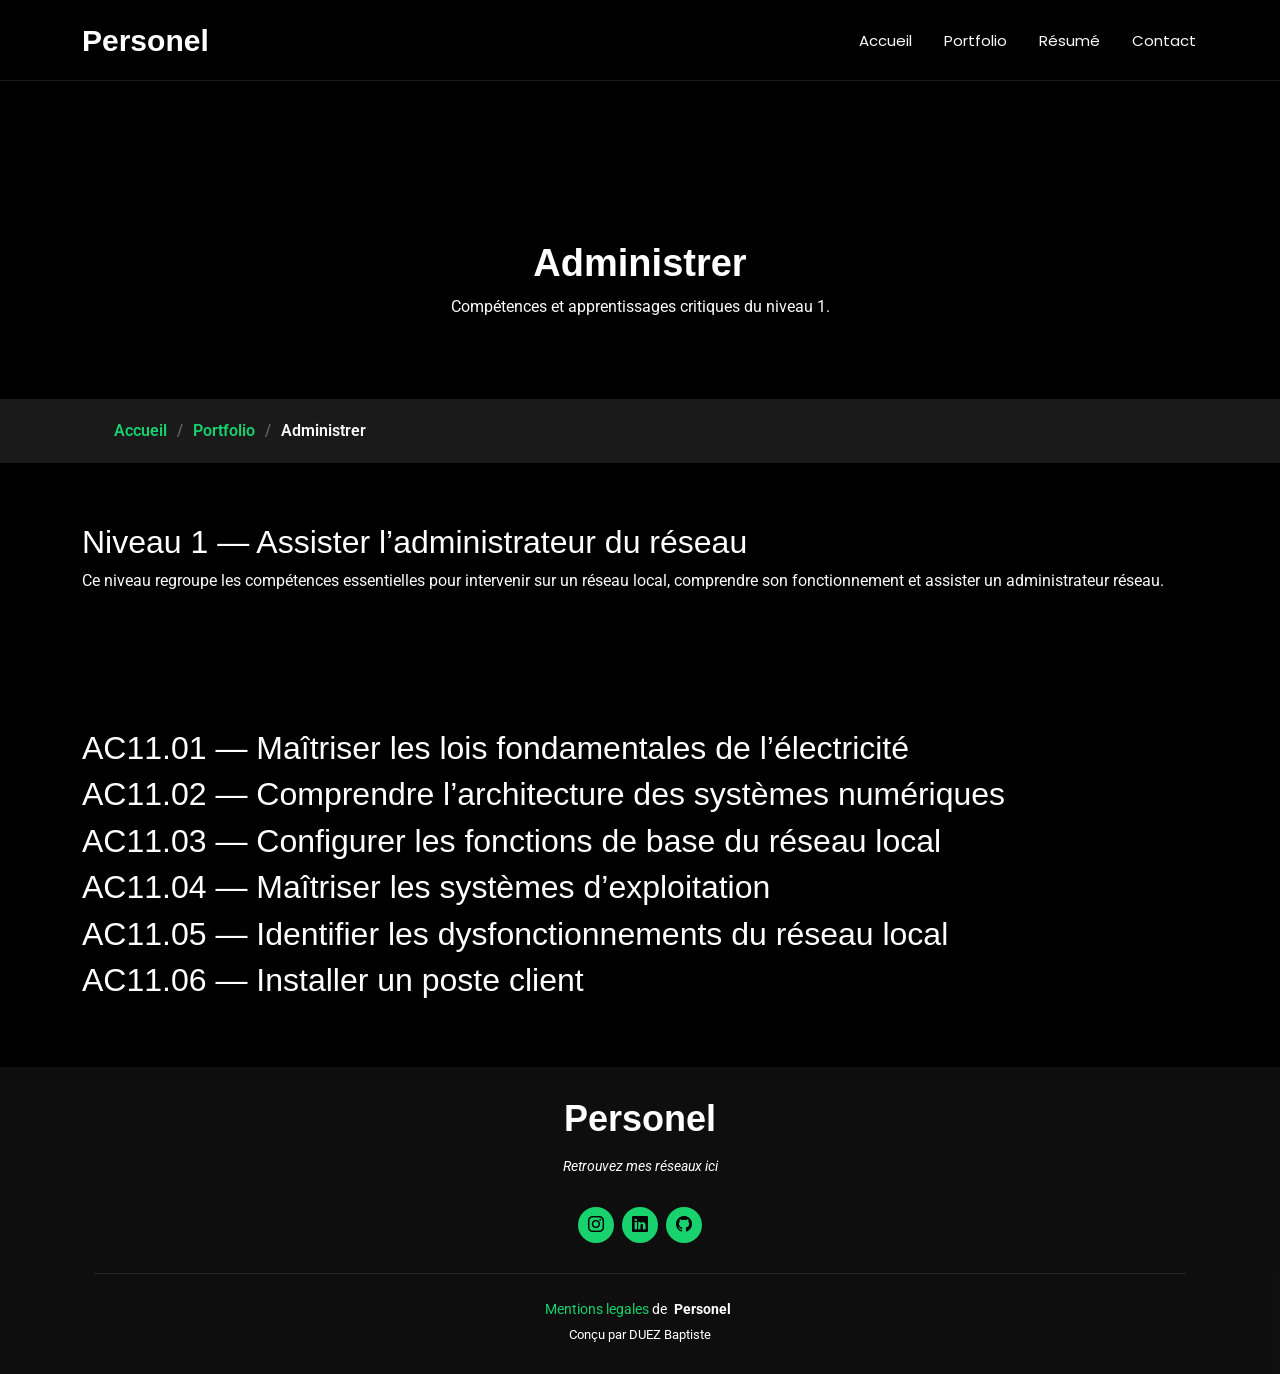
==== commit e17c692a: "mise en page de administre" ====
--- a/administrer.html
+++ b/administrer.html
@@ -175,163 +175,30 @@
       </div>
        <h2 class="ac-title" data-target="ac11-03">AC11.03 — Configurer les fonctions de base du réseau local</h2>
       <div id="ac11-03" class="ac-content">
-        <div class="row">
-    <div class="col-md-4 mb-3">
-      <div style="background:#343434;color:white;padding:20px;border-radius:12px;">
-        <h5>⚡ Ce que j’ai fait</h5>
-        <p>Étude des lois d’Ohm et de Kirchhoff en TP avec multimètre.</p>
-      </div>
-    </div>
-    <div class="col-md-4 mb-3">
-      <div style="background:#343434;color:white;padding:20px;border-radius:12px;">
-        <h5>🛠️ Comment je l'ai fait ?</h5>
-        <p>Manipulations en TP + exercices pratiques.</p>
-      </div>
-    </div>
-    <div class="col-md-4 mb-3">
-      <div style="background:#343434;color:white;padding:20px;border-radius:12px;">
-        <h5>🎯 Pourquoi je l'ai fait ?</h5>
-        <p>Comprendre les bases électriques des équipements réseau.</p>
-      </div>
-    </div>
-    <div class="col-md-4 mb-3">
-      <div style="background:#343434;color:white;padding:20px;border-radius:12px;">
-        <h5>⚠️ Mes difficultés</h5>
-        <p>Unités et circuits complexes.</p>
-      </div>
-    </div>
-    <div class="col-md-4 mb-3">
-      <div style="background:#343434;color:white;padding:20px;border-radius:12px;">
-        <h5>💡 Ce que j'ai appris</h5>
-        <p>Faire plus de schémas avant les mesures.</p>
-      </div>
-    </div>
-    <div class="col-md-4 mb-3">
-      <div style="background:#343434 ;color:white;padding:20px;border-radius:12px;">
-        <h5>🔄 Amélioration</h5>
-        <p>Faire plus de schémas avant les mesures.</p>
-      </div>
-    </div>
+        <p>
+          Configuration d’un réseau local simple : adressage IP, DHCP, DNS, switchs, VLANs et connectivité.
+        </p>
       </div>
       <h2 class="ac-title" data-target="ac11-04">AC11.04 — Maîtriser les systèmes d’exploitation</h2>
       <div id="ac11-04" class="ac-content">
-        <div class="row">
-    <div class="col-md-4 mb-3">
-      <div style="background:#343434;color:white;padding:20px;border-radius:12px;">
-        <h5>⚡ Ce que j’ai fait</h5>
-        <p>Étude des lois d’Ohm et de Kirchhoff en TP avec multimètre.</p>
-      </div>
-    </div>
-    <div class="col-md-4 mb-3">
-      <div style="background:#343434;color:white;padding:20px;border-radius:12px;">
-        <h5>🛠️ Comment je l'ai fait ?</h5>
-        <p>Manipulations en TP + exercices pratiques.</p>
-      </div>
-    </div>
-    <div class="col-md-4 mb-3">
-      <div style="background:#343434;color:white;padding:20px;border-radius:12px;">
-        <h5>🎯 Pourquoi je l'ai fait ?</h5>
-        <p>Comprendre les bases électriques des équipements réseau.</p>
-      </div>
-    </div>
-    <div class="col-md-4 mb-3">
-      <div style="background:#343434;color:white;padding:20px;border-radius:12px;">
-        <h5>⚠️ Mes difficultés</h5>
-        <p>Unités et circuits complexes.</p>
-      </div>
-    </div>
-    <div class="col-md-4 mb-3">
-      <div style="background:#343434;color:white;padding:20px;border-radius:12px;">
-        <h5>💡 Ce que j'ai appris</h5>
-        <p>Faire plus de schémas avant les mesures.</p>
-      </div>
-    </div>
-    <div class="col-md-4 mb-3">
-      <div style="background:#343434 ;color:white;padding:20px;border-radius:12px;">
-        <h5>🔄 Amélioration</h5>
-        <p>Faire plus de schémas avant les mesures.</p>
-      </div>
-    </div>
+        <p>
+          Comprendre les rôles fondamentaux des systèmes d’exploitation (Windows, Linux) pour les configurer
+          et les administrer dans un contexte réseau.
+        </p>
       </div>
       <h2 class="ac-title" data-target="ac11-05">AC11.05 — Identifier les dysfonctionnements du réseau local</h2>
       <div id="ac11-05" class="ac-content">
-        <div class="row">
-    <div class="col-md-4 mb-3">
-      <div style="background:#343434;color:white;padding:20px;border-radius:12px;">
-        <h5>⚡ Ce que j’ai fait</h5>
-        <p>Étude des lois d’Ohm et de Kirchhoff en TP avec multimètre.</p>
-      </div>
-    </div>
-    <div class="col-md-4 mb-3">
-      <div style="background:#343434;color:white;padding:20px;border-radius:12px;">
-        <h5>🛠️ Comment je l'ai fait ?</h5>
-        <p>Manipulations en TP + exercices pratiques.</p>
-      </div>
-    </div>
-    <div class="col-md-4 mb-3">
-      <div style="background:#343434;color:white;padding:20px;border-radius:12px;">
-        <h5>🎯 Pourquoi je l'ai fait ?</h5>
-        <p>Comprendre les bases électriques des équipements réseau.</p>
-      </div>
-    </div>
-    <div class="col-md-4 mb-3">
-      <div style="background:#343434;color:white;padding:20px;border-radius:12px;">
-        <h5>⚠️ Mes difficultés</h5>
-        <p>Unités et circuits complexes.</p>
-      </div>
-    </div>
-    <div class="col-md-4 mb-3">
-      <div style="background:#343434;color:white;padding:20px;border-radius:12px;">
-        <h5>💡 Ce que j'ai appris</h5>
-        <p>Faire plus de schémas avant les mesures.</p>
-      </div>
-    </div>
-    <div class="col-md-4 mb-3">
-      <div style="background:#343434 ;color:white;padding:20px;border-radius:12px;">
-        <h5>🔄 Amélioration</h5>
-        <p>Faire plus de schémas avant les mesures.</p>
-      </div>
-    </div>
+        <p>
+          Diagnostiquer les problèmes courants : perte de connectivité, mauvaise configuration IP, panne matérielle,
+          problème de câblage, etc.
+        </p>
       </div>
       <h2 class="ac-title" data-target="ac11-06">AC11.06 — Installer un poste client</h2>
       <div id="ac11-06" class="ac-content">
-        <div class="row">
-    <div class="col-md-4 mb-3">
-      <div style="background:#343434;color:white;padding:20px;border-radius:12px;">
-        <h5>⚡ Ce que j’ai fait</h5>
-        <p>Étude des lois d’Ohm et de Kirchhoff en TP avec multimètre.</p>
-      </div>
-    </div>
-    <div class="col-md-4 mb-3">
-      <div style="background:#343434;color:white;padding:20px;border-radius:12px;">
-        <h5>🛠️ Comment je l'ai fait ?</h5>
-        <p>Manipulations en TP + exercices pratiques.</p>
-      </div>
-    </div>
-    <div class="col-md-4 mb-3">
-      <div style="background:#343434;color:white;padding:20px;border-radius:12px;">
-        <h5>🎯 Pourquoi je l'ai fait ?</h5>
-        <p>Comprendre les bases électriques des équipements réseau.</p>
-      </div>
-    </div>
-    <div class="col-md-4 mb-3">
-      <div style="background:#343434;color:white;padding:20px;border-radius:12px;">
-        <h5>⚠️ Mes difficultés</h5>
-        <p>Unités et circuits complexes.</p>
-      </div>
-    </div>
-    <div class="col-md-4 mb-3">
-      <div style="background:#343434;color:white;padding:20px;border-radius:12px;">
-        <h5>💡 Ce que j'ai appris</h5>
-        <p>Faire plus de schémas avant les mesures.</p>
-      </div>
-    </div>
-    <div class="col-md-4 mb-3">
-      <div style="background:#343434 ;color:white;padding:20px;border-radius:12px;">
-        <h5>🔄 Amélioration</h5>
-        <p>Faire plus de schémas avant les mesures.</p>
-      </div>
-    </div>
+        <p>
+          Installation d’un OS, configuration réseau, intégration dans un domaine, installation des logiciels
+          et rédaction d’une procédure claire.
+        </p>
       </div>
     </div>
     </div>
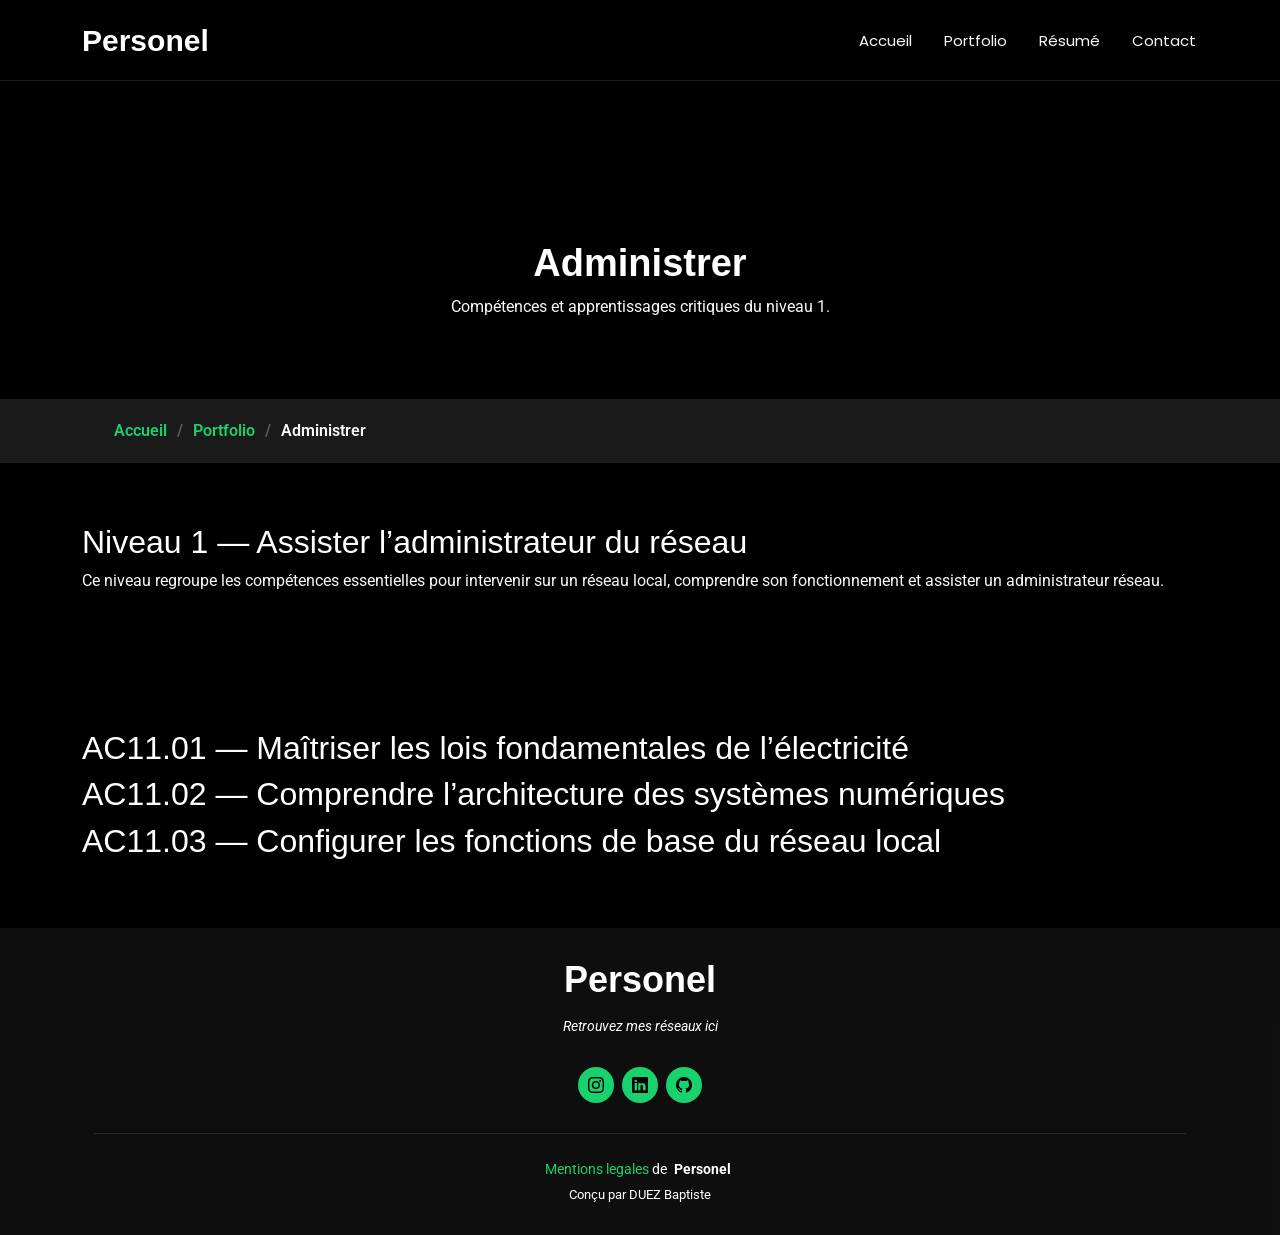
==== commit 4b6215b1: "mise en page de administre" ====
--- a/administrer.html
+++ b/administrer.html
@@ -175,9 +175,43 @@
       </div>
        <h2 class="ac-title" data-target="ac11-03">AC11.03 — Configurer les fonctions de base du réseau local</h2>
       <div id="ac11-03" class="ac-content">
-        <p>
-          Configuration d’un réseau local simple : adressage IP, DHCP, DNS, switchs, VLANs et connectivité.
-        </p>
+         <div class="row">
+    <div class="col-md-4 mb-3">
+      <div style="background:#343434;color:white;padding:20px;border-radius:12px;">
+        <h5>⚡ Ce que j’ai fait</h5>
+        <p>Étude des lois d’Ohm et de Kirchhoff en TP avec multimètre.</p>
+      </div>
+    </div>
+    <div class="col-md-4 mb-3">
+      <div style="background:#343434;color:white;padding:20px;border-radius:12px;">
+        <h5>🛠️ Comment je l'ai fait ?</h5>
+        <p>Manipulations en TP + exercices pratiques.</p>
+      </div>
+    </div>
+    <div class="col-md-4 mb-3">
+      <div style="background:#343434;color:white;padding:20px;border-radius:12px;">
+        <h5>🎯 Pourquoi je l'ai fait ?</h5>
+        <p>Comprendre les bases électriques des équipements réseau.</p>
+      </div>
+    </div>
+    <div class="col-md-4 mb-3">
+      <div style="background:#343434;color:white;padding:20px;border-radius:12px;">
+        <h5>⚠️ Mes difficultés</h5>
+        <p>Unités et circuits complexes.</p>
+      </div>
+    </div>
+    <div class="col-md-4 mb-3">
+      <div style="background:#343434;color:white;padding:20px;border-radius:12px;">
+        <h5>💡 Ce que j'ai appris</h5>
+        <p>Faire plus de schémas avant les mesures.</p>
+      </div>
+    </div>
+    <div class="col-md-4 mb-3">
+      <div style="background:#343434 ;color:white;padding:20px;border-radius:12px;">
+        <h5>🔄 Amélioration</h5>
+        <p>Faire plus de schémas avant les mesures.</p>
+      </div>
+    </div>
       </div>
       <h2 class="ac-title" data-target="ac11-04">AC11.04 — Maîtriser les systèmes d’exploitation</h2>
       <div id="ac11-04" class="ac-content">
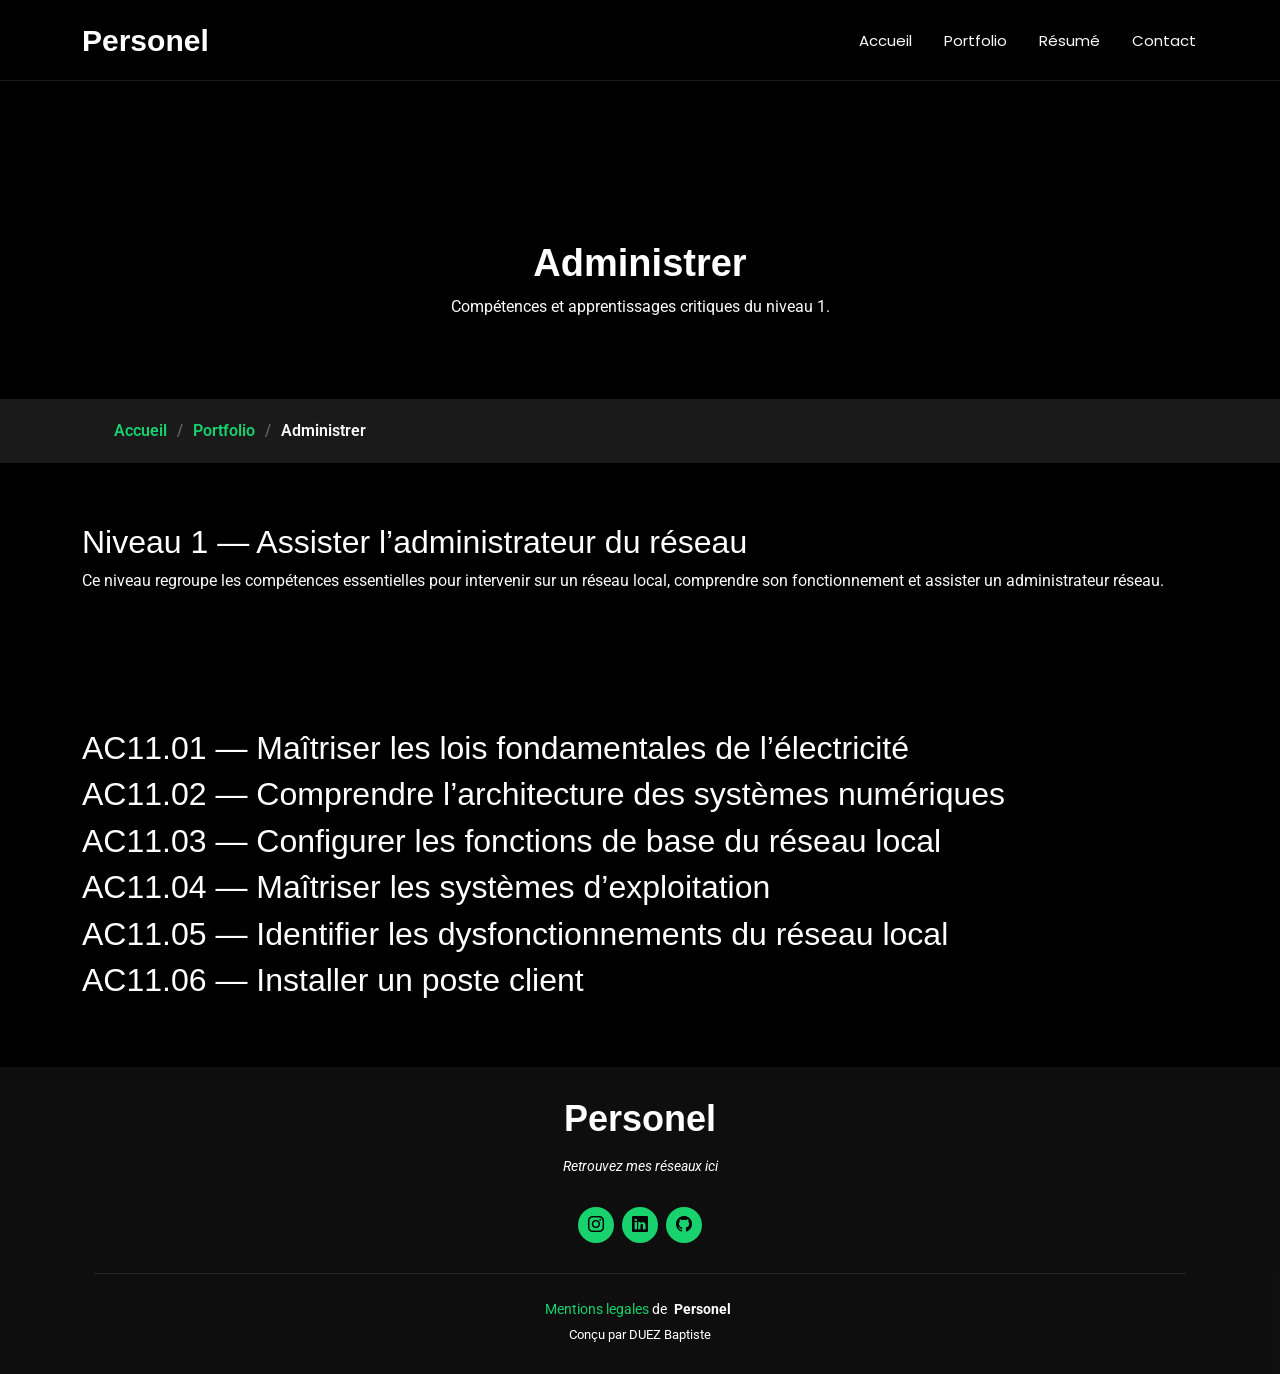
==== commit 5460a504: "mise en page de administre" ====
--- a/administrer.html
+++ b/administrer.html
@@ -175,7 +175,7 @@
       </div>
        <h2 class="ac-title" data-target="ac11-03">AC11.03 — Configurer les fonctions de base du réseau local</h2>
       <div id="ac11-03" class="ac-content">
-         <div class="row">
+        <div class="row">
     <div class="col-md-4 mb-3">
       <div style="background:#343434;color:white;padding:20px;border-radius:12px;">
         <h5>⚡ Ce que j’ai fait</h5>
@@ -212,6 +212,7 @@
         <p>Faire plus de schémas avant les mesures.</p>
       </div>
     </div>
+  </div>
       </div>
       <h2 class="ac-title" data-target="ac11-04">AC11.04 — Maîtriser les systèmes d’exploitation</h2>
       <div id="ac11-04" class="ac-content">
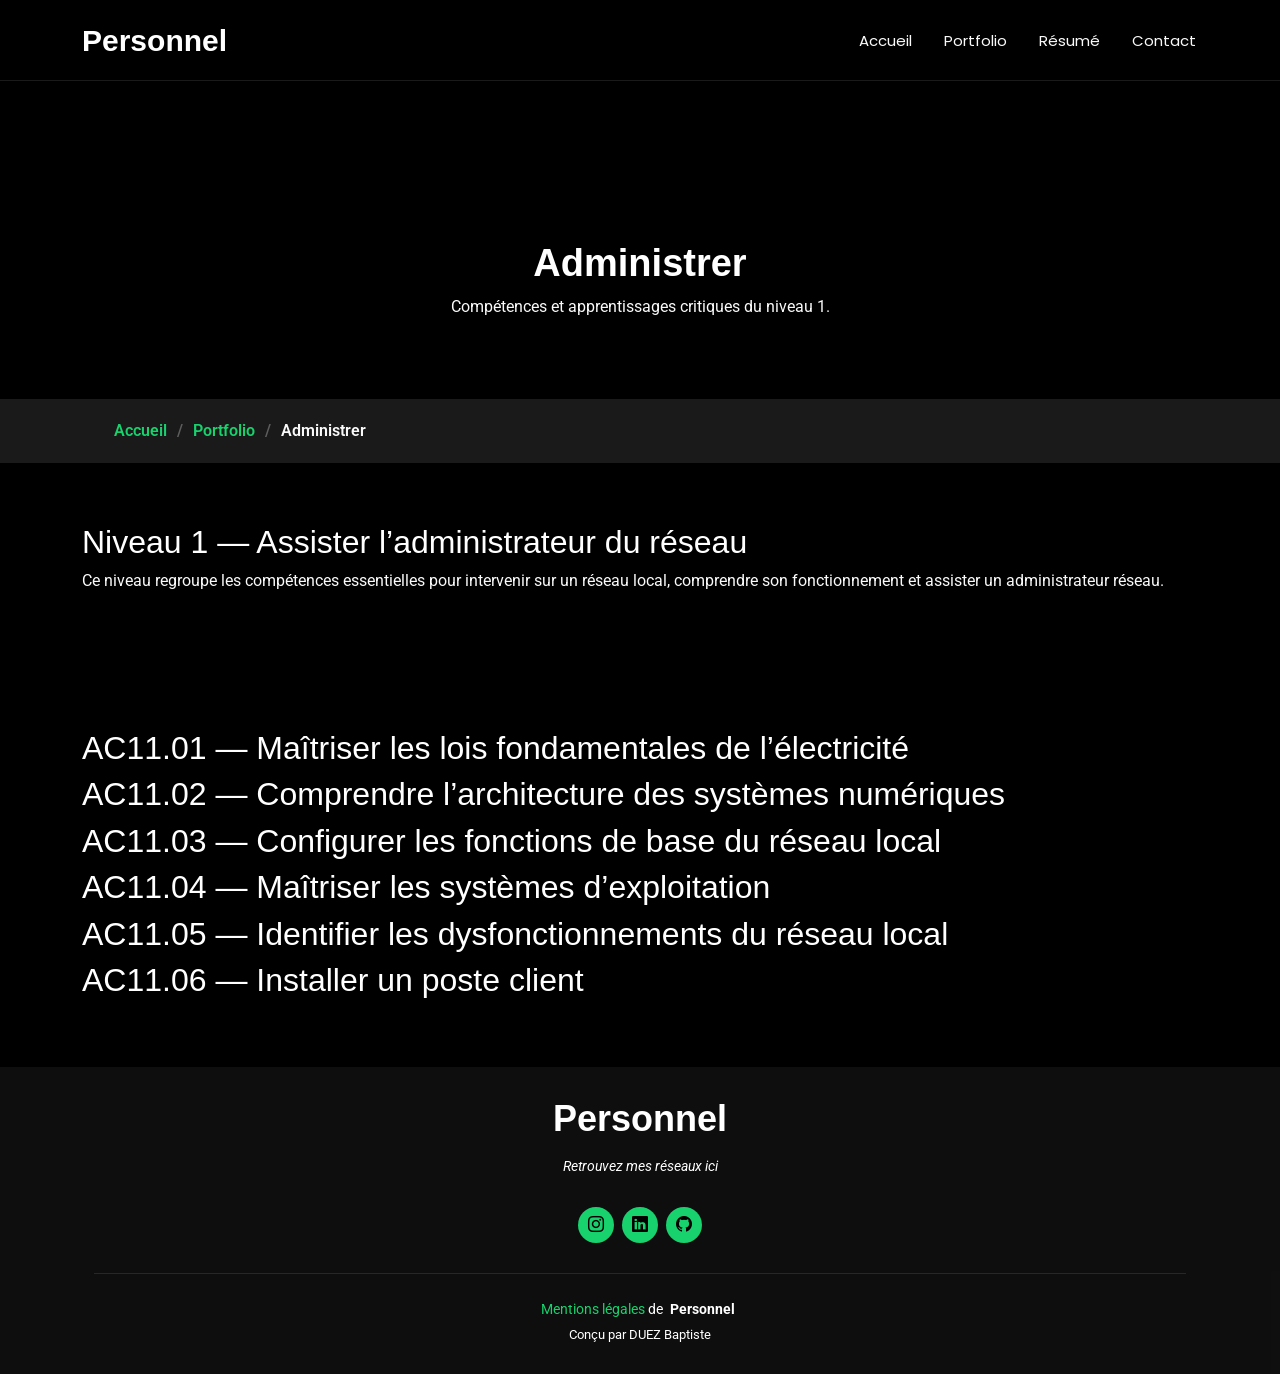
==== commit 068c423b: "mise a jour des page administrer, connectrer et programmer" ====
--- a/administrer.html
+++ b/administrer.html
@@ -4,30 +4,23 @@
 <head>
   <meta charset="utf-8" />
   <meta content="width=device-width, initial-scale=1.0" name="viewport" />
-  <title>Administrer - Personel</title>
+  <title>Administrer - Personnel</title>
   <meta name="description" content="Administrer du site Personal" />
   <meta name="keywords" content="Administrer, legal, personal" />
 
-  <!-- Favicons -->
   <link href="assets/img/favicon.png" rel="icon" />
   <link href="assets/img/apple-touch-icon.png" rel="apple-touch-icon" />
 
-  <!-- Fonts -->
   <link href="https://fonts.googleapis.com" rel="preconnect" />
   <link href="https://fonts.gstatic.com" rel="preconnect" crossorigin />
-  <link
-    href="https://fonts.googleapis.com/css2?family=Roboto:ital,wght@0,100;0,300;0,400;0,500;0,700;0,900;1,100;1,300;1,400;1,500;1,700;1,900&family=Poppins:ital,wght@0,100;0,200;0,300;0,400;0,500;0,600;0,700;0,800;0,900&display=swap"
-    rel="stylesheet"
-  />
-
-  <!-- Vendor CSS Files -->
+  <link href="https://fonts.googleapis.com/css2?family=Roboto:ital,wght@0,100;0,300;0,400;0,500;0,700;0,900;1,100;1,300;1,400;1,500;1,700;1,900&family=Poppins:ital,wght@0,100;0,200;0,300;0,400;0,500;0,600;0,700;0,800;0,900&display=swap" rel="stylesheet" />
+
   <link href="assets/vendor/bootstrap/css/bootstrap.min.css" rel="stylesheet" />
   <link href="assets/vendor/bootstrap-icons/bootstrap-icons.css" rel="stylesheet" />
   <link href="assets/vendor/aos/aos.css" rel="stylesheet" />
   <link href="assets/vendor/swiper/swiper-bundle.min.css" rel="stylesheet" />
   <link href="assets/vendor/glightbox/css/glightbox.min.css" rel="stylesheet" />
 
-  <!-- Main CSS File -->
   <link href="assets/css/main.css" rel="stylesheet" />
 </head>
 
@@ -35,8 +28,7 @@
   <header id="header" class="header d-flex align-items-center fixed-top">
     <div class="container-fluid container-xl position-relative d-flex align-items-center justify-content-between">
       <a href="index.html" class="logo d-flex align-items-center">
-        <!-- <img src="assets/img/logo.webp" alt=""> -->
-        <h1 class="sitename">Personel</h1>
+        <h1 class="sitename">Personnel</h1>
       </a>
 
       <nav id="navmenu" class="navmenu">
@@ -45,235 +37,411 @@
           <li><a href="portfolio1.html">Portfolio</a></li>
           <li><a href="resume.html">Résumé</a></li>         
           <li><a href="contact.html">Contact</a></li>
-
         </ul>
         <i class="mobile-nav-toggle d-xl-none bi bi-list"></i>
       </nav>
     </div>
   </header>
 
-<main class="main" style="margin-top: 80px;">
-  <div class="page-title" data-aos="fade">
-    <div class="heading">
-      <div class="container">
-        <div class="row d-flex justify-content-center text-center">
-          <div class="col-lg-8">
-            <h1>Administrer</h1>
-            <p class="mb-0">
-              Compétences et apprentissages critiques du niveau 1.
-            </p>
-          </div>
-        </div>
-      </div>
+  <main class="main" style="margin-top: 80px;">
+    <div class="page-title" data-aos="fade">
+      <div class="heading">
+        <div class="container">
+          <div class="row d-flex justify-content-center text-center">
+            <div class="col-lg-8">
+              <h1>Administrer</h1>
+              <p class="mb-0">
+                Compétences et apprentissages critiques du niveau 1.
+              </p>
+            </div>
+          </div>
+        </div>
+      </div>
+
+      <nav class="breadcrumbs">
+        <div class="container">
+          <ol>
+            <li><a href="index.html">Accueil</a></li>
+            <li><a href="portfolio1.html">Portfolio</a></li>
+            <li class="current">Administrer</li>
+          </ol>
+        </div>
+      </nav>
     </div>
 
-    <nav class="breadcrumbs">
-      <div class="container">
-        <ol>
-          <li><a href="index.html">Accueil</a></li>
-          <li><a href="portfolio1.html">Portfolio</a></li>
-          <li class="current">Administrer</li>
-        </ol>
-      </div>
-    </nav>
-  </div>
-
-  <div class="container">
-
-    <!-- NIVEAU -->
-    <div class="section">
-      <h2>Niveau 1 — Assister l’administrateur du réseau</h2>
-      <p>
-        Ce niveau regroupe les compétences essentielles pour intervenir sur un réseau local,
-        comprendre son fonctionnement et assister un administrateur réseau.
-      </p>
+    <div class="container">
+
+      <div class="section">
+        <h2>Niveau 1 — Assister l’administrateur du réseau</h2>
+        <p>
+          Ce niveau regroupe les compétences essentielles pour intervenir sur un réseau local,
+          comprendre son fonctionnement et assister un administrateur réseau.
+        </p>
+      </div>
+
+      <div class="section">
+        <h2 class="ac-title" data-target="ac11-01">AC11.01 — Maîtriser les lois fondamentales de l’électricité</h2>
+        <div id="ac11-01" class="ac-content">
+          <div class="row">
+            <div class="col-md-4 mb-3">
+              <div style="background:#343434;color:white;padding:20px;border-radius:12px;">
+                <h5>⚡ Ce que j’ai fait</h5>
+                <p>Étude des lois d’Ohm et de Kirchhoff en TP, mesuré des tensions et des courants sur des montages grâce à un multimètre.</p>
+              </div>
+            </div>
+            <div class="col-md-4 mb-3">
+              <div style="background:#343434;color:white;padding:20px;border-radius:12px;">
+                <h5>🛠️ Comment je l'ai fait ?</h5>
+                <p>Manipulations en TP en R1.04 (Fondamentaux des systèmes électroniques).</p>
+              </div>
+            </div>
+            <div class="col-md-4 mb-3">
+              <div style="background:#343434;color:white;padding:20px;border-radius:12px;">
+                <h5>🎯 Pourquoi je l'ai fait ?</h5>
+                <p>Afin de contrôler l'alimentation des composants et d'identifier rapidement l'origine d'une panne matérielle.</p>
+              </div>
+            </div>
+            <div class="col-md-4 mb-3">
+              <div style="background:#343434;color:white;padding:20px;border-radius:12px;">
+                <h5>⚠️ Mes difficultés</h5>
+                <p>Mes principales difficultés résident dans la gestion des différentes unités de mesure et l'analyse de circuits complexes, ce qui me demande une grande rigueur lors des TP.</p>
+              </div>
+            </div>
+            <div class="col-md-4 mb-3">
+              <div style="background:#343434;color:white;padding:20px;border-radius:12px;">
+                <h5>💡 Ce que j'ai appris</h5>
+                <p>À utiliser le multimètre pour diagnostiquer des pannes et comprendre l'alimentation des équipements, même si la gestion des unités et les circuits complexes restent mes principaux défis.</p>
+              </div>
+            </div>
+            <div class="col-md-4 mb-3">
+              <div style="background:#343434;color:white;padding:20px;border-radius:12px;">
+                <h5>🔄 Amélioration</h5>
+                <p>Ma rapidité à analyser les schémas de circuits complexes et ma fluidité dans la conversion des différentes unités de mesure électriques.</p>
+              </div>
+            </div>
+            <div class="col-md-12 mb-3">
+              <div style="background:#343434;color:white;padding:20px;border-radius:12px;">
+                <h5>📁 Preuves</h5>
+                <p class="mb-2"><strong>Lors d'un tp nous avons fait la manipulation sur maquette Analog Discovery Studio (ADS) :</strong></p>
+    <p class=" mb-3" style="font-size: 14px;">
+      Validation des lois fondamentales de l'électricité en régime continu :
+    </p>
+    <div class="row" style="font-size: 14px;">
+      <div class="col-md-6">
+        <h6>1. Utilisation du matériel de labo & Mesures</h6>
+        <ul  style="font-size: 13px; list-style-type: square; padding-left: 20px;">
+          <li>Prise en main de la platine d'essai (Breadboard) de la maquette ADS et gestion de l'alimentation continue via le logiciel <strong>Waveforms (menu Supplies)</strong> pour injecter du +5.0 V et identifier le GND (masse).</li>
+          <li>Mesure et identification de résistances à l'aide d'un ohmmètre et vérification de la cohérence avec le code des couleurs.</li>
+          <li>Utilisation du voltmètre de table en mode DC pour relever les tensions électriques aux bornes des composants.</li>
+        </ul>
+      </div>
+      <div class="col-md-6">
+        <h6>2. Validation des lois électriques</h6>
+        <ul  style="font-size: 13px; list-style-type: square; padding-left: 20px;">
+          <li><strong>Circuit Série & Diviseur de tension :</strong> Câblage de deux résistances en série, validation expérimentale de la loi d'additivité des tensions et calcul des puissances dissipées par effet Joule.</li>
+          <li><strong>Circuit Parallèle :</strong> Montage de résistances en dérivation et calcul des intensités de courants circulant dans chaque branche par application de la loi d'Ohm.</li>
+          <li><strong>Adaptation d'impédance :</strong> Étude de la variation d'une résistance variable pour déterminer mathématiquement et expérimentalement le point de transfert de puissance maximal.</li>
+        </ul>
+      </div>
     </div>
-
-    <!-- AC11.01 -->
-    <div class="section">
-      <h2 class="ac-title" data-target="ac11-01">AC11.01 — Maîtriser les lois fondamentales de l’électricité</h2>
-      <div id="ac11-01" class="ac-content">
-  <div class="row">
-    <div class="col-md-4 mb-3">
-      <div style="background:#343434;color:white;padding:20px;border-radius:12px;">
-        <h5>⚡ Ce que j’ai fait</h5>
-        <p>Étude des lois d’Ohm et de Kirchhoff en TP avec multimètre.</p>
-      </div>
+              </div>
+            </div>
+          </div>
+        </div>
+      
+
+      
+        <h2 class="ac-title" data-target="ac11-02">AC11.02 — Comprendre l’architecture des systèmes numériques</h2>
+        <div id="ac11-02" class="ac-content">
+          <div class="row">
+            <div class="col-md-4 mb-3">
+              <div style="background:#343434;color:white;padding:20px;border-radius:12px;">
+                <h5>⚡ Ce que j’ai fait</h5>
+                <p>Analyse des composants matériels (interfaces réseau) et étude du codage de l'information (binaire, hexadécimal).</p>
+              </div>
+            </div>
+            <div class="col-md-4 mb-3">
+              <div style="background:#343434;color:white;padding:20px;border-radius:12px;">
+                <h5>🛠️ Comment je l'ai fait ?</h5>
+                <p>En TP, j'ai analysé les composants physiques de différentes machines et j'ai utilisé des logiciels, comme Cisco Packet Tracer, pour observer la circulation des données de la machine jusqu'aux interfaces réseau.</p>
+              </div>
+            </div>
+            <div class="col-md-4 mb-3">
+              <div style="background:#343434;color:white;padding:20px;border-radius:12px;">
+                <h5>🎯 Pourquoi je l'ai fait ?</h5>
+                <p>J'ai étudié l'architecture des systèmes numériques pour comprendre comment les routeurs, les switchs et les serveurs traitent les données au niveau matériel, ce qui est indispensable pour optimiser les performances d'un réseau.</p>
+              </div>
+            </div>
+            <div class="col-md-4 mb-3">
+              <div style="background:#343434;color:white;padding:20px;border-radius:12px;">
+                <h5>⚠️ Mes difficultés</h5>
+                <p>Mes principales difficultés ont été de maîtriser le codage des données (comme les conversions binaires/hexadécimales) et de comprendre précisément comment le processeur gère la mémoire lors du traitement des paquets.</p>
+              </div>
+            </div>
+            <div class="col-md-4 mb-3">
+              <div style="background:#343434;color:white;padding:20px;border-radius:12px;">
+                <h5>💡 Ce que j'ai appris</h5>
+                <p>Comprendre comment un équipement réseau traite et stocke les données à la milliseconde près, et faire le lien entre le matériel physique et les performances des protocoles.</p>
+              </div>
+            </div>
+            <div class="col-md-4 mb-3">
+              <div style="background:#343434;color:white;padding:20px;border-radius:12px;">
+                <h5>🔄 Amélioration</h5>
+                <p>Je peux encore améliorer ma vitesse d'analyse sur les schémas d'architecture complexes et perfectionner ma compréhension des interactions de bas niveau entre le matériel et le système d'exploitation.</p>
+              </div>
+            </div>
+            <div class="col-md-12 mb-3">
+              <div style="background:#343434;color:white;padding:20px;border-radius:12px;">
+                <h5>📁 Preuves</h5>
+                <p>Schémas et exercices de conversion binaire/hexadécimale validés en R1.06.</p>
+                <a href="assets/fichier/Architecture_Systemes_Numeriques.pdf" download="Architecture_Systemes_Numeriques.pdf" class="btn btn-success">
+                  <i class="bi bi-download"></i> Télécharger les livrables
+                </a>
+              </div>
+            </div>
+          </div>
+        </div>
+      
+
+      
+        <h2 class="ac-title" data-target="ac11-03">AC11.03 — Configurer les fonctions de base du réseau local</h2>
+        <div id="ac11-03" class="ac-content">
+          <div class="row">
+            <div class="col-md-4 mb-3">
+              <div style="background:#343434;color:white;padding:20px;border-radius:12px;">
+                <h5>⚡ Ce que j’ai fait</h5>
+                <p>J'ai étudié la configuration des fonctions de base du réseau local pour être capable de mettre en place une infrastructure LAN fonctionnelle, sécurisée et d'assurer une communication fluide entre les différents périphériques (ordinateurs, switchs, serveurs).</p>
+              </div>
+            </div>
+            <div class="col-md-4 mb-3">
+              <div style="background:#343434;color:white;padding:20px;border-radius:12px;">
+                <h5>🛠️ Comment je l'ai fait ?</h5>
+                <p>En TP, j'ai configuré des équipements réels et simulés (comme des switchs et des routeurs) en leur attribuant des adresses IP, en mettant en place des masques de sous-réseau, et en activant les services essentiels comme le DHCP pour l'attribution automatique des adresses.</p>
+              </div>
+            </div>
+            <div class="col-md-4 mb-3">
+              <div style="background:#343434;color:white;padding:20px;border-radius:12px;">
+                <h5>🎯 Pourquoi je l'ai fait ?</h5>
+                <p>J'ai réalisé ces configurations pour acquérir les compétences fondamentales d'un technicien réseau, à savoir rendre une infrastructure physique totalement opérationnelle et permettre aux utilisateurs de communiquer et d'accéder aux ressources de l'entreprise en toute sécurité.</p>
+              </div>
+            </div>
+            <div class="col-md-4 mb-3">
+              <div style="background:#343434;color:white;padding:20px;border-radius:12px;">
+                <h5>⚠️ Mes difficultés</h5>
+                <p>Mes principales difficultés ont été de bien comprendre l'organisation des plans d'adressage IP (éviter les conflits d'adresses) et de maîtriser la syntaxe des lignes de commande (CLI) sur les systèmes d'exploitation des équipements réseau.</p>
+              </div>
+            </div>
+            <div class="col-md-4 mb-3">
+              <div style="background:#343434;color:white;padding:20px;border-radius:12px;">
+                <h5>💡 Ce que j'ai appris</h5>
+                <p>Ce travail m'a permis d'apprendre à rendre un réseau local opérationnel, à vérifier la connectivité entre les machines à l'aide d'outils de diagnostic (comme la commande ping), et à comprendre l'importance d'une configuration rigoureuse.</p>
+              </div>
+            </div>
+            <div class="col-md-4 mb-3">
+              <div style="background:#343434;color:white;padding:20px;border-radius:12px;">
+                <h5>🔄 Amélioration</h5>
+                <p>Je peux encore améliorer ma rapidité d'exécution lors de la configuration en ligne de commande et approfondir mes compétences sur la sécurisation de base des accès au réseau.</p>
+              </div>
+            </div>
+            <div class="col-md-12 mb-3">
+              <div style="background:#343434;color:white;padding:20px;border-radius:12px;">
+                <h5>📁 Preuves</h5>
+                <p>Voici une image d'architecture réseau Cisco issus de la SAE1.02.</p>
+                <div class="mb-3 text-center">
+                <img src="assets/img/Capture d'écran 2026-05-27 163833.png" alt="Maquette réseau SAE1.02" class="img-fluid rounded border border-secondary" style="max-height:300px;">
+                </div>
+              </div>
+            </div>
+          </div>
+        </div>
+      
+
+      
+        <h2 class="ac-title" data-target="ac11-04">AC11.04 — Maîtriser les systèmes d’exploitation</h2>
+        <div id="ac11-04" class="ac-content">
+          <div class="row">
+            <div class="col-md-4 mb-3">
+              <div style="background:#343434;color:white;padding:20px;border-radius:12px;">
+                <h5>⚡ Ce que j’ai fait</h5>
+                <p>J'ai étudié le fonctionnement et la gestion des systèmes d'exploitation pour être capable d'administrer les serveurs et les postes de travail qui hébergent les services réseau.</p>
+              </div>
+            </div>
+            <div class="col-md-4 mb-3">
+              <div style="background:#343434;color:white;padding:20px;border-radius:12px;">
+                <h5>🛠️ Comment je l'ai fait ?</h5>
+                <p>En TP, j'ai installé, configuré et administré des systèmes (notamment Linux et Windows) en manipulant les droits d'accès, en gérant les utilisateurs et en automatisant des tâches de base à l'aide de scripts en ligne de commande.</p>
+              </div>
+            </div>
+            <div class="col-md-4 mb-3">
+              <div style="background:#343434;color:white;padding:20px;border-radius:12px;">
+                <h5>🎯 Pourquoi je l'ai fait ?</h5>
+                <p>J'ai étudié les systèmes d'exploitation pour être autonome dans le déploiement et la gestion des serveurs, car le réseau n'existe que pour connecter des machines dont il faut savoir contrôler les droits, la sécurité et les services.</p>
+              </div>
+            </div>
+            <div class="col-md-4 mb-3">
+              <div style="background:#343434;color:white;padding:20px;border-radius:12px;">
+                <h5>⚠️ Mes difficultés</h5>
+                <p>Mes principales difficultés ont été de mémoriser les nombreuses commandes spécifiques et leurs options dans le terminal Linux, ainsi que de bien comprendre la structure des répertoires et la gestion fine des permissions (droits de lecture, écriture, exécution).</p>
+              </div>
+            </div>
+            <div class="col-md-4 mb-3">
+              <div style="background:#343434;color:white;padding:20px;border-radius:12px;">
+                <h5>💡 Ce que j'ai appris</h5>
+                <p>Ce travail m'a permis d'apprendre à naviguer efficacement en ligne de commande, à sécuriser l'accès à un système et à comprendre comment un OS gère les ressources (mémoire, processus) pour les services réseau.</p>
+              </div>
+            </div>
+            <div class="col-md-4 mb-3">
+              <div style="background:#343434;color:white;padding:20px;border-radius:12px;">
+                <h5>🔄 Amélioration</h5>
+                <p>Je peux encore améliorer ma maîtrise des scripts shell plus avancés (comme le Bash) pour automatiser des tâches complexes et approfondir la gestion des services réseaux natifs sous Linux (comme SSH).</p>
+              </div>
+            </div>
+            <div class="col-md-12 mb-3">
+              <div style="background:#343434;color:white;padding:20px;border-radius:12px;">
+                <h5>📁 Preuves</h5>
+                <p>Voici des exercices que j'ai dû faire :</p>
+                <a href="assets/fichier/CompteRendu_Baptiste_Duez_CTP.pdf" download="CompteRendu_Baptiste_Duez_CTP.pdf" class="btn btn-success">
+                  <i class="bi bi-download"></i> Télécharger le PDF
+                </a>
+              </div>
+            </div>
+          </div>
+        </div>
+      
+
+      
+        <h2 class="ac-title" data-target="ac11-05">AC11.05 — Identifier les dysfonctionnements du réseau local</h2>
+        <div id="ac11-05" class="ac-content">
+          <div class="row">
+            <div class="col-md-4 mb-3">
+              <div style="background:#343434;color:white;padding:20px;border-radius:12px;">
+                <h5>⚡ Ce que j’ai fait</h5>
+                <p>Analyse et diagnostic de pannes réseaux élémentaires, coupures de liaisons matérielles ou erreurs d'adressages logiques (IP/Masques).</p>
+              </div>
+            </div>
+            <div class="col-md-4 mb-3">
+              <div style="background:#343434;color:white;padding:20px;border-radius:12px;">
+                <h5>🛠️ Comment je l'ai fait ?</h5>
+                <p>En TP (R1.03) et durant la SAE1.01 à l'aide de commandes d'analyse réseau courantes (ping, traceroute, ipconfig/ifconfig) et l'utilisation de Wireshark pour l'analyse des trames.</p>
+              </div>
+            </div>
+            <div class="col-md-4 mb-3">
+              <div style="background:#343434;color:white;padding:20px;border-radius:12px;">
+                <h5>🎯 Pourquoi je l'ai fait ?</h5>
+                <p>Pour assurer le maintien en conditions opérationnelles d'une infrastructure locale et rétablir au plus vite l'accès aux services informatiques de l'entreprise.</p>
+              </div>
+            </div>
+            <div class="col-md-4 mb-3">
+              <div style="background:#343434;color:white;padding:20px;border-radius:12px;">
+                <h5>⚠️ Mes difficultés</h5>
+                <p>Isoler l'origine exacte d'un dysfonctionnement lorsque plusieurs facteurs se superposent (problème physique de câble vs mauvaise configuration logique sur le commutateur).</p>
+              </div>
+            </div>
+            <div class="col-md-4 mb-3">
+              <div style="background:#343434;color:white;padding:20px;border-radius:12px;">
+                <h5>💡 Ce que j'ai appris</h5>
+                <p>Suivre une méthodologie de diagnostic rigoureuse couche par couche (Modèle OSI) en commençant toujours par valider l'intégrité de la couche physique.</p>
+              </div>
+            </div>
+            <div class="col-md-4 mb-3">
+              <div style="background:#343434;color:white;padding:20px;border-radius:12px;">
+                <h5>🔄 Amélioration</h5>
+                <p>Perfectionner ma lecture et le filtrage avancé des paquets de protocoles réseaux (ARP, ICMP, DHCP) pour gagner du temps sur l'analyse de dysfonctionnements.</p>
+              </div>
+            </div>
+            <div class="col-md-12 mb-3">
+              <div style="background:#343434;color:white;padding:20px;border-radius:12px;">
+                <h5>📁 Preuves</h5>
+                <p>Fiche de suivi d'incidents réseaux et rapport Wireshark d'analyse des trames défectueuses.</p>
+                <a href="assets/fichier/Rapport_Diagnostic_Pannes.pdf" download="Rapport_Diagnostic_Pannes.pdf" class="btn btn-success">
+                  <i class="bi bi-download"></i> Télécharger le rapport d'incident
+                </a>
+              </div>
+            </div>
+          </div>
+        </div>
+      
+
+      
+        <h2 class="ac-title" data-target="ac11-06">AC11.06 — Installer un poste client</h2>
+        <div id="ac11-06" class="ac-content">
+          <div class="row">
+            <div class="col-md-4 mb-3">
+              <div style="background:#343434;color:white;padding:20px;border-radius:12px;">
+                <h5>⚡ Ce que j’ai fait</h5>
+                <p>Installation, assemblage de composants, raccordement physique d'une station de travail à la prise murale et configuration logicielle de base de l'OS.</p>
+              </div>
+            </div>
+            <div class="col-md-4 mb-3">
+              <div style="background:#343434;color:white;padding:20px;border-radius:12px;">
+                <h5>🛠️ Comment je l'ai fait ?</h5>
+                <p>Manipulations matérielles en TP (R1.08) et déploiements simulés/réels de configurations réseaux pour un poste de travail client.</p>
+              </div>
+            </div>
+            <div class="col-md-4 mb-3">
+              <div style="background:#343434;color:white;padding:20px;border-radius:12px;">
+                <h5>🎯 Pourquoi je l'ai fait ?</h5>
+                <p>Pour être capable d'intégrer un nouvel utilisateur au sein de la topologie réseau, lui attribuer ses droits de session et lui fournir les configurations adaptées.</p>
+              </div>
+            </div>
+            <div class="col-md-4 mb-3">
+              <div style="background:#343434;color:white;padding:20px;border-radius:12px;">
+                <h5>⚠️ Mes difficultés</h5>
+                <p>La gestion fine de la compatibilité des différents pilotes de cartes d'interfaces réseau et l'attribution des droits utilisateurs restreints.</p>
+              </div>
+            </div>
+            <div class="col-md-4 mb-3">
+              <div style="background:#343434;color:white;padding:20px;border-radius:12px;">
+                <h5>💡 Ce que j'ai appris</h5>
+                <p>Respecter une checklist d'installation précise pour n'oublier aucune mise à jour de sécurité système ni aucun paramétrage de masque réseau.</p>
+              </div>
+            </div>
+            <div class="col-md-4 mb-3">
+              <div style="background:#343434;color:white;padding:20px;border-radius:12px;">
+                <h5>🔄 Amélioration</h5>
+                <p>Automatiser le déploiement d'applications essentielles via l'utilisation d'images disques systèmes (clonage) ou via scripts automatisés.</p>
+              </div>
+            </div>
+            <div class="col-md-12 mb-3">
+              <div style="background:#343434;color:white;padding:20px;border-radius:12px;">
+                <h5>📁 Preuves</h5>
+                <p>Durant la SAE1.02, mon groupe et moi avons mis en œuvre un réseau complet donc nous avons dû installer des postes clients. Voici la maquette de notre réseau :</p>
+                <div class="mb-3 text-center">
+                  <img src="assets/img/Capture d'écran 2026-05-27 154440.png" alt="Maquette réseau SAE1.02" class="img-fluid rounded border border-secondary" style="max-height:300px;">
+                </div>
+              </div>
+            </div>
+          </div>
+        </div>
+      </div>
+
     </div>
-    <div class="col-md-4 mb-3">
-      <div style="background:#343434;color:white;padding:20px;border-radius:12px;">
-        <h5>🛠️ Comment je l'ai fait ?</h5>
-        <p>Manipulations en TP + exercices pratiques.</p>
-      </div>
-    </div>
-    <div class="col-md-4 mb-3">
-      <div style="background:#343434;color:white;padding:20px;border-radius:12px;">
-        <h5>🎯 Pourquoi je l'ai fait ?</h5>
-        <p>Comprendre les bases électriques des équipements réseau.</p>
-      </div>
-    </div>
-    <div class="col-md-4 mb-3">
-      <div style="background:#343434;color:white;padding:20px;border-radius:12px;">
-        <h5>⚠️ Mes difficultés</h5>
-        <p>Unités et circuits complexes.</p>
-      </div>
-    </div>
-    <div class="col-md-4 mb-3">
-      <div style="background:#343434;color:white;padding:20px;border-radius:12px;">
-        <h5>💡 Ce que j'ai appris</h5>
-        <p>Faire plus de schémas avant les mesures.</p>
-      </div>
-    </div>
-    <div class="col-md-4 mb-3">
-      <div style="background:#343434 ;color:white;padding:20px;border-radius:12px;">
-        <h5>🔄 Amélioration</h5>
-        <p>Faire plus de schémas avant les mesures.</p>
-      </div>
-    </div>
-  </div>
-</div>
-      <h2 class="ac-title" data-target="ac11-02">AC11.02 — Comprendre l’architecture des systèmes numériques</h2>
-      <div id="ac11-02" class="ac-content">
-        <div class="row">
-    <div class="col-md-4 mb-3">
-      <div style="background:#343434;color:white;padding:20px;border-radius:12px;">
-        <h5>⚡ Ce que j’ai fait</h5>
-        <p>Étude des lois d’Ohm et de Kirchhoff en TP avec multimètre.</p>
-      </div>
-    </div>
-    <div class="col-md-4 mb-3">
-      <div style="background:#343434;color:white;padding:20px;border-radius:12px;">
-        <h5>🛠️ Comment je l'ai fait ?</h5>
-        <p>Manipulations en TP + exercices pratiques.</p>
-      </div>
-    </div>
-    <div class="col-md-4 mb-3">
-      <div style="background:#343434;color:white;padding:20px;border-radius:12px;">
-        <h5>🎯 Pourquoi je l'ai fait ?</h5>
-        <p>Comprendre les bases électriques des équipements réseau.</p>
-      </div>
-    </div>
-    <div class="col-md-4 mb-3">
-      <div style="background:#343434;color:white;padding:20px;border-radius:12px;">
-        <h5>⚠️ Mes difficultés</h5>
-        <p>Unités et circuits complexes.</p>
-      </div>
-    </div>
-    <div class="col-md-4 mb-3">
-      <div style="background:#343434;color:white;padding:20px;border-radius:12px;">
-        <h5>💡 Ce que j'ai appris</h5>
-        <p>Faire plus de schémas avant les mesures.</p>
-      </div>
-    </div>
-    <div class="col-md-4 mb-3">
-      <div style="background:#343434 ;color:white;padding:20px;border-radius:12px;">
-        <h5>🔄 Amélioration</h5>
-        <p>Faire plus de schémas avant les mesures.</p>
-      </div>
-    </div>
-  </div>
-      </div>
-       <h2 class="ac-title" data-target="ac11-03">AC11.03 — Configurer les fonctions de base du réseau local</h2>
-      <div id="ac11-03" class="ac-content">
-        <div class="row">
-    <div class="col-md-4 mb-3">
-      <div style="background:#343434;color:white;padding:20px;border-radius:12px;">
-        <h5>⚡ Ce que j’ai fait</h5>
-        <p>Étude des lois d’Ohm et de Kirchhoff en TP avec multimètre.</p>
-      </div>
-    </div>
-    <div class="col-md-4 mb-3">
-      <div style="background:#343434;color:white;padding:20px;border-radius:12px;">
-        <h5>🛠️ Comment je l'ai fait ?</h5>
-        <p>Manipulations en TP + exercices pratiques.</p>
-      </div>
-    </div>
-    <div class="col-md-4 mb-3">
-      <div style="background:#343434;color:white;padding:20px;border-radius:12px;">
-        <h5>🎯 Pourquoi je l'ai fait ?</h5>
-        <p>Comprendre les bases électriques des équipements réseau.</p>
-      </div>
-    </div>
-    <div class="col-md-4 mb-3">
-      <div style="background:#343434;color:white;padding:20px;border-radius:12px;">
-        <h5>⚠️ Mes difficultés</h5>
-        <p>Unités et circuits complexes.</p>
-      </div>
-    </div>
-    <div class="col-md-4 mb-3">
-      <div style="background:#343434;color:white;padding:20px;border-radius:12px;">
-        <h5>💡 Ce que j'ai appris</h5>
-        <p>Faire plus de schémas avant les mesures.</p>
-      </div>
-    </div>
-    <div class="col-md-4 mb-3">
-      <div style="background:#343434 ;color:white;padding:20px;border-radius:12px;">
-        <h5>🔄 Amélioration</h5>
-        <p>Faire plus de schémas avant les mesures.</p>
-      </div>
-    </div>
-  </div>
-      </div>
-      <h2 class="ac-title" data-target="ac11-04">AC11.04 — Maîtriser les systèmes d’exploitation</h2>
-      <div id="ac11-04" class="ac-content">
-        <p>
-          Comprendre les rôles fondamentaux des systèmes d’exploitation (Windows, Linux) pour les configurer
-          et les administrer dans un contexte réseau.
-        </p>
-      </div>
-      <h2 class="ac-title" data-target="ac11-05">AC11.05 — Identifier les dysfonctionnements du réseau local</h2>
-      <div id="ac11-05" class="ac-content">
-        <p>
-          Diagnostiquer les problèmes courants : perte de connectivité, mauvaise configuration IP, panne matérielle,
-          problème de câblage, etc.
-        </p>
-      </div>
-      <h2 class="ac-title" data-target="ac11-06">AC11.06 — Installer un poste client</h2>
-      <div id="ac11-06" class="ac-content">
-        <p>
-          Installation d’un OS, configuration réseau, intégration dans un domaine, installation des logiciels
-          et rédaction d’une procédure claire.
-        </p>
-      </div>
-    </div>
-    </div>
-  </div>
-</main>
-
-
+  </main>
 
   <footer id="footer" class="footer dark-background">
     <div class="container">
-      <h3 class="sitename">Personel</h3>
+      <h3 class="sitename">Personnel</h3>
       <p>Retrouvez mes réseaux ici</p>
       <div class="social-links d-flex justify-content-center">
-
         <a href="https://www.instagram.com/bapt3340/?igsh=cGdwMTJibDRyNnVz&utm_source=qr"><i class="bi bi-instagram"></i></a>
-
         <a href="https://www.linkedin.com/in/baptiste-duez-33872a397/?skipRedirect=true"><i class="bi bi-linkedin"></i></a>
-
         <a href="https://github.com/baptiste-duez"><i class="bi bi-github"></i></a>
-
       </div>
       <div class="container">
         <div class="copyright">
-          <span><a href="mention_legals.html">Mentions legales</a></span> de <strong class="px-1 sitename">Personel</strong>
+          <span><a href="mention_legals.html">Mentions légales</a></span> de <strong class="px-1 sitename">Personnel</strong>
         </div>
         <div class="credits">
-         
           Conçu par DUEZ Baptiste 
         </div>
       </div>
     </div>
   </footer>
 
-  <!-- Scroll Top -->
   <a href="#" id="scroll-top" class="scroll-top d-flex align-items-center justify-content-center"><i class="bi bi-arrow-up-short"></i></a>
 
-  <!-- Preloader -->
   <div id="preloader"></div>
 
-  <!-- Vendor JS Files -->
   <script src="assets/vendor/bootstrap/js/bootstrap.bundle.min.js"></script>
   <script src="assets/vendor/php-email-form/validate.js"></script>
   <script src="assets/vendor/aos/aos.js"></script>
@@ -285,7 +453,6 @@
   <script src="assets/vendor/imagesloaded/imagesloaded.pkgd.min.js"></script>
   <script src="assets/vendor/isotope-layout/isotope.pkgd.min.js"></script>
 
-  <!-- Main JS File -->
   <script src="assets/js/main.js"></script>
   <script>
   document.querySelectorAll('.ac-title').forEach(title => {
@@ -301,9 +468,7 @@
       target.style.display = (target.style.display === 'block') ? 'none' : 'block';
     });
   });
-</script>
-
-
+  </script>
 </body>
 
 </html>
